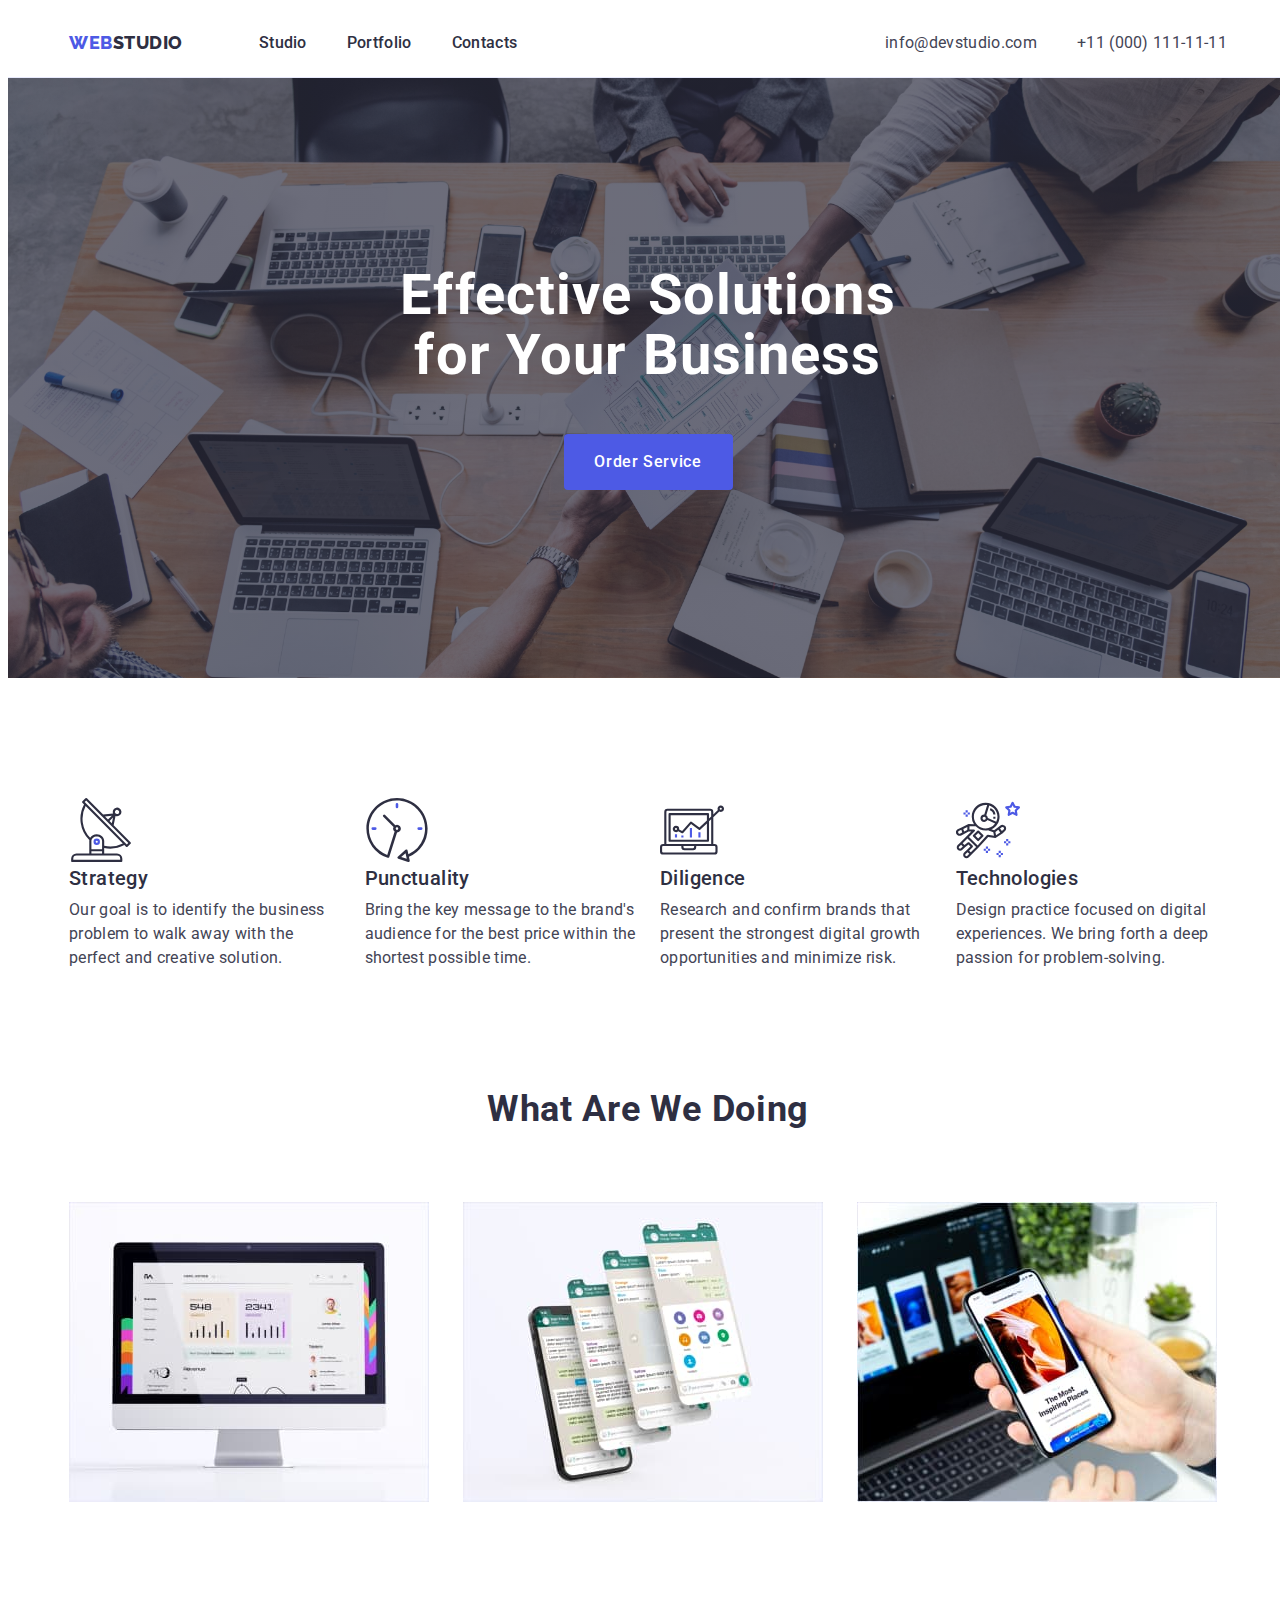
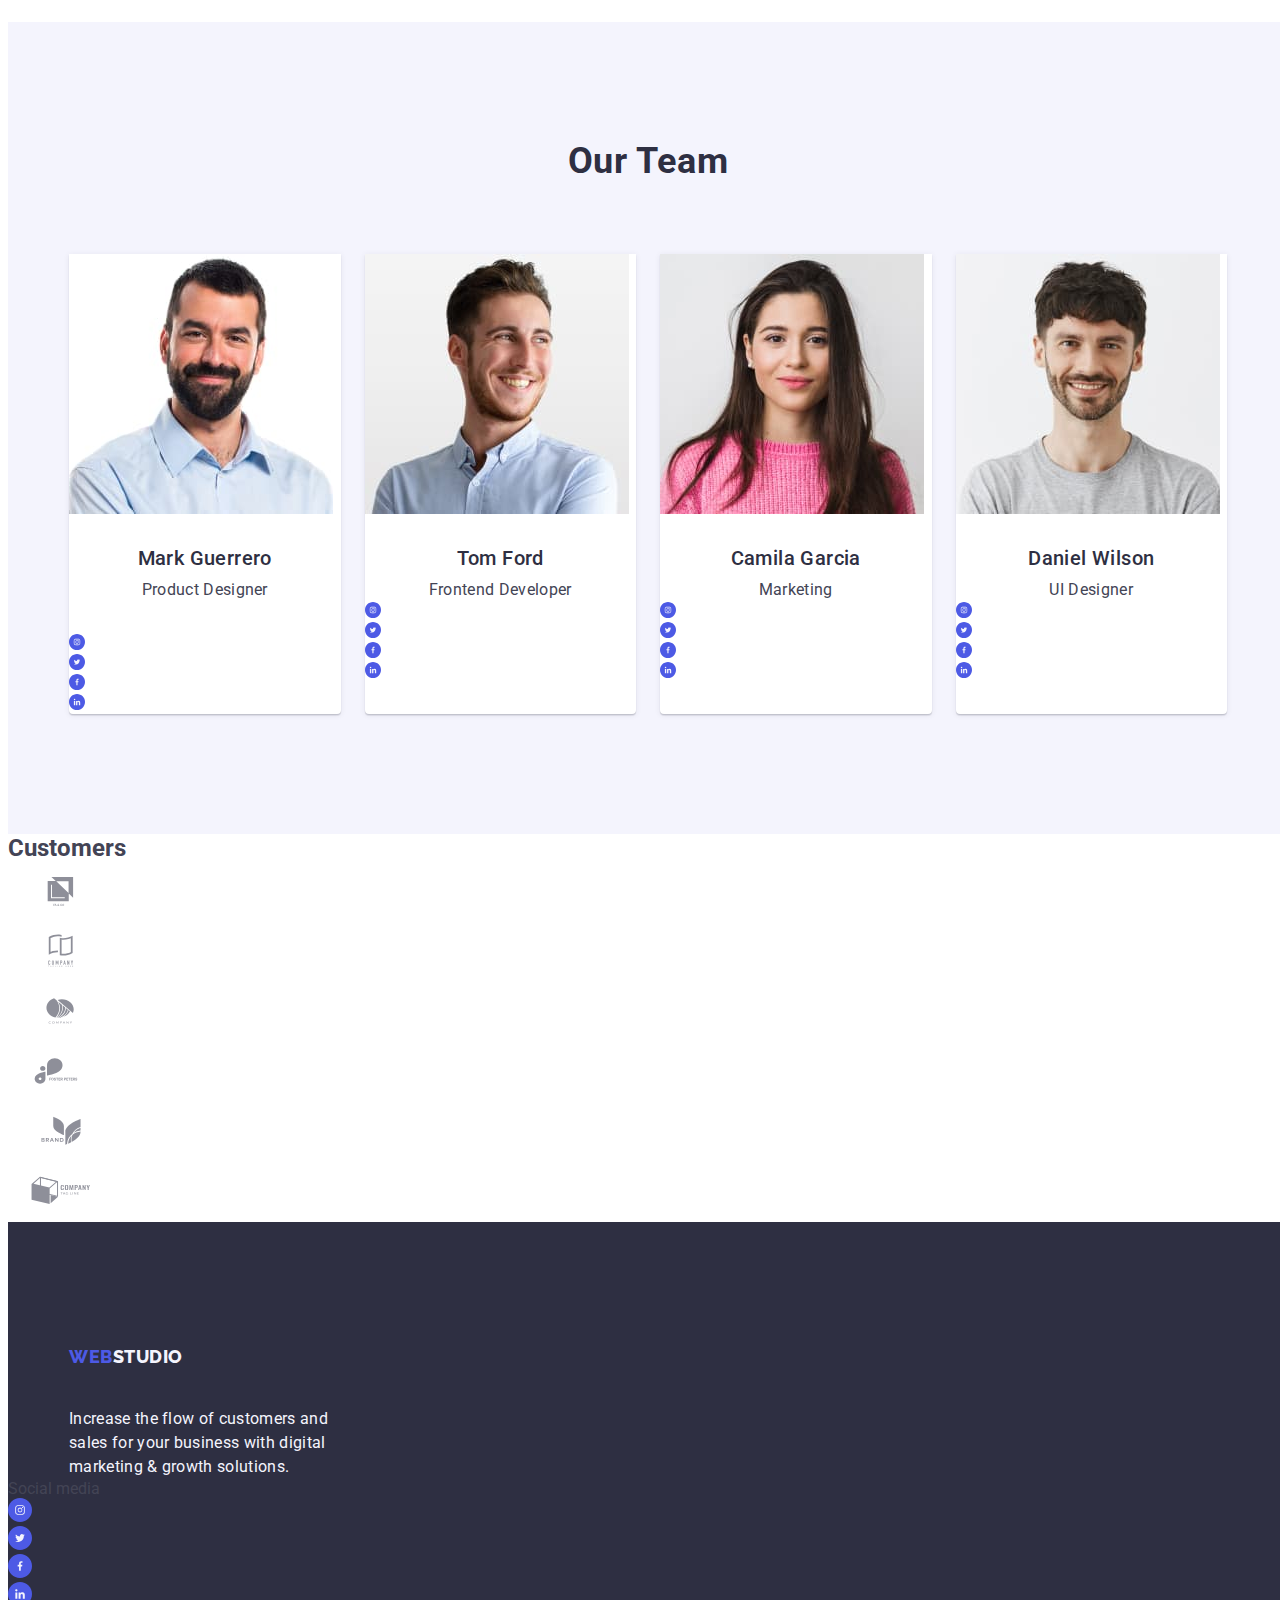
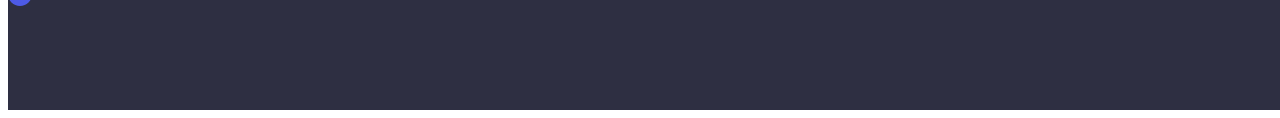
==== index.html @ 51079208 "added modal js" ====
<!DOCTYPE html>
<html lang="en">
  <head>
    <meta charset="UTF-8" />
    <meta name="viewport" content="width=device-width, initial-scale=1.0" />
    <title>Main page</title>

    <link rel="preconnect" href="https://fonts.googleapis.com" />
    <link rel="preconnect" href="https://fonts.gstatic.com" crossorigin />
    <link
      href="https://fonts.googleapis.com/css2?family=Raleway:wght@800&family=Roboto:wght@400;500;700&display=swap"
      rel="stylesheet"
    />
    <link
      rel="stylesheet"
      href="https://cdnjs.cloudflare.com/ajax/libs/modern-normalize/2.0.0/modern-normalize.min.css"
      integrity="sha512-4xo8blKMVCiXpTaLzQSLSw3KFOVPWhm/TRtuPVc4WG6kUgjH6J03IBuG7JZPkcWMxJ5huwaBpOpnwYElP/m6wg=="
      crossorigin="anonymous"
      referrerpolicy="no-referrer"
    />
    <link rel="stylesheet" href="css/styles.css" />
  </head>
  <body class="main">
    <!-- headder -->
    <header class="headder-top">
      <div class="container nav-container">
        <nav class="link nav-headder">
          <a href="/" class="logo-link link"
            >Web<span class="link-header">Studio</span></a
          >

          <ul class="list hedder-menu">
            <li class="list-item">
              <a href="./index.html" class="nav-link link">Studio</a>
            </li>
            <li class="list-item">
              <a href="./portfolio.html" class="nav-link link">Portfolio</a>
            </li>
            <li class="list-item">
              <a href="" class="nav-link link">Contacts</a>
            </li>
          </ul>
        </nav>

        <address class="address">
          <ul class="list adress-list">
            <li class="contact-link">
              <a href="maito:info@devstudio.com" class="contact-link link"
                >info@devstudio.com</a
              >
            </li>
            <li class="contact-link">
              <a href="tel:+110001111111" class="contact-link link"
                >+11 (000) 111-11-11</a
              >
            </li>
          </ul>
        </address>
      </div>
    </header>

    <main>
      <!-- section 1 -->

      <section class="custom-section">
        <div class="container">
          <h1 class="hero-text">Effective Solutions for Your Business</h1>
          <button type="button" class="hero-button">Order Service</button>
        </div>
      </section>

      <!-- section 2 -->
      <section class="section-two">
        <div class="container">
          <h2 class="visually-hidden">Section 2</h2>
          <ul class="section-two-list list">
            <li class="section-two-list-order">
              <div class="features__icon-thumb">
                <svg class="features__icon" width="64" height="64">
                  <use href="./images/icons.svg#icon-antenna-1"></use>
                </svg>
              </div>
              <h3 class="section-two-title">Strategy</h3>
              <p class="section-two-text">
                Our goal is to identify the business problem to walk away with
                the perfect and creative solution.
              </p>
            </li>
            <li class="section-two-list-order">
              <div>
                <svg class="features__icon" width="64" height="64">
                  <use href="./images/icons.svg#icon-clock-1"></use>
                </svg>
              </div>
              <h3 class="section-two-title">Punctuality</h3>
              <p class="section-two-text">
                Bring the key message to the brand's audience for the best price
                within the shortest possible time.
              </p>
            </li>
            <li class="section-two-list-order">
              <div>
                <svg class="features__icon" width="64" height="64">
                  <use href="./images/icons.svg#icon-diagram-1"></use>
                </svg>
              </div>
              <h3 class="section-two-title">Diligence</h3>
              <p class="section-two-text">
                Research and confirm brands that present the strongest digital
                growth opportunities and minimize risk.
              </p>
            </li>
            <li class="section-two-list-order">
              <div>
                <svg class="features__icon" width="64" height="64">
                  <use href="./images/icons.svg#icon-astronaut-1"></use>
                </svg>
              </div>
              <h3 class="section-two-title">Technologies</h3>
              <p class="section-two-text">
                Design practice focused on digital experiences. We bring forth a
                deep passion for problem-solving.
              </p>
            </li>
          </ul>
        </div>
      </section>

      <!-- section 3 -->
      <section class="section-three">
        <div class="container">
          <h2 class="section-three-title">What are we doing</h2>

          <ul class="section-thee-list list">
            <li class="section-thee-list-order">
              <img
                src="./images/computer.jpg"
                alt="Computer"
                width="360"
                class="img"
              />
            </li>
            <li class="section-thee-list-order">
              <img
                src="./images/phone.jpg"
                alt="Phone"
                width="360"
                class="img"
              />
            </li>
            <li class="section-thee-list-order">
              <img
                src="./images/comp_phone.jpg"
                alt="Computer and phone"
                width="360"
                class="img"
              />
            </li>
          </ul>
        </div>
      </section>

      <!-- section 4 -->
      <section class="section-our-team">
        <div class="container">
          <h2 class="section-four-tile">Our Team</h2>
          <ul class="section-our-team-list list">
            <li class="our-team">
              <img
                src="./images/mark.jpg"
                alt="Mark Guerrero"
                width="264"
                height="240"
                class="img"
              />
              <div class="team-name">
                <h3 class="our-team-name">Mark Guerrero</h3>
                <p class="section-two-text our-team-text">Product Designer</p>
              </div>
              <ul class="list">
                <li class="social-links__thumb">
                  <a href="" class="social-links__link link" target="_blank" rel="noopener noreferrer">
                    <svg class="social-links__icon" width="16" height="16">
                      <use href="./images/icons.svg#icon-insta"></use>
                    </svg>
                  </a>
                </li>
                <li class="social-links__thumb">
                  <a href="" class="social-links__link link" target="_blank" rel="noopener noreferrer">
                    <svg class="social-links__icon" width="16" height="16">
                      <use href="./images/icons.svg#icon-twitter"></use>
                    </svg>
                  </a>
                </li>
                <li class="social-links__thumb">
                  <a href="" class="social-links__link link" target="_blank" rel="noopener noreferrer">
                    <svg class="social-links__icon" width="16" height="16">
                      <use href="./images/icons.svg#icon-facebook"></use>
                    </svg>
                  </a>
                </li>
                <li class="social-links__thumb">
                  <a href="" class="social-links__link link" target="_blank" rel="noopener noreferrer">
                    <svg class="social-links__icon" width="16" height="16">
                      <use href="./images/icons.svg#icon-linkedin"></use>
                    </svg>
                  </a>
                </li>
              </ul>
            </li>
            <li class="our-team">
              <img
                src="./images/tom.jpg"
                alt="Tom Ford"
                width="264"
                height="240"
                class="img"
              />
              <div class="team-name">
                <h3 class="our-team-name">Tom Ford</h3>
                <p class="section-two-text our-team-text">Frontend Developer</p>
                <ul class="list">
                  <li class="social-links__thumb">
                    <a href="" class="social-links__link link" target="_blank" rel="noopener noreferrer">
                      <svg class="social-links__icon" width="16" height="16">
                        <use href="./images/icons.svg#icon-insta"></use>
                      </svg>
                    </a>
                  </li>
                  <li class="social-links__thumb">
                    <a href="" class="social-links__link link" target="_blank" rel="noopener noreferrer">
                      <svg class="social-links__icon" width="16" height="16">
                        <use href="./images/icons.svg#icon-twitter"></use>
                      </svg>
                    </a>
                  </li>
                  <li class="social-links__thumb">
                    <a href="" class="social-links__link link" target="_blank" rel="noopener noreferrer">
                      <svg class="social-links__icon" width="16" height="16">
                        <use href="./images/icons.svg#icon-facebook"></use>
                      </svg>
                    </a>
                  </li>
                  <li class="social-links__thumb">
                    <a href="" class="social-links__link link" target="_blank" rel="noopener noreferrer">
                      <svg class="social-links__icon" width="16" height="16">
                        <use href="./images/icons.svg#icon-linkedin"></use>
                      </svg>
                    </a>
                  </li>
                </ul>
              </div>
            </li>
            <li class="our-team">
              <img
                src="./images/camila.jpg"
                alt="Camila Garcia"
                width="264"
                height="240"
                class="img"
              />
              <div class="team-name">
                <h3 class="our-team-name">Camila Garcia</h3>
                <p class="section-two-text our-team-text">Marketing</p>
                <ul class="list">
                  <li class="social-links__thumb">
                    <a href="" class="social-links__link link" target="_blank" rel="noopener noreferrer">
                      <svg class="social-links__icon" width="16" height="16">
                        <use href="./images/icons.svg#icon-insta"></use>
                      </svg>
                    </a>
                  </li>
                  <li class="social-links__thumb">
                    <a href="" class="social-links__link link" target="_blank" rel="noopener noreferrer">
                      <svg class="social-links__icon" width="16" height="16">
                        <use href="./images/icons.svg#icon-twitter"></use>
                      </svg>
                    </a>
                  </li>
                  <li class="social-links__thumb">
                    <a href="" class="social-links__link link" target="_blank" rel="noopener noreferrer">
                      <svg class="social-links__icon" width="16" height="16">
                        <use href="./images/icons.svg#icon-facebook"></use>
                      </svg>
                    </a>
                  </li>
                  <li class="social-links__thumb">
                    <a href="" class="social-links__link link" target="_blank" rel="noopener noreferrer">
                      <svg class="social-links__icon" width="16" height="16">
                        <use href="./images/icons.svg#icon-linkedin"></use>
                      </svg>
                    </a>
                  </li>
                </ul>
              </div>
            </li>
            <li class="our-team">
              <img
                src="./images/daniel.jpg"
                alt="Daniel Wilson"
                width="264"
                height="240"
                class="img"
              />
              <div class="team-name">
                <h3 class="our-team-name">Daniel Wilson</h3>
                <p class="section-two-text our-team-text">UI Designer</p>
                <ul class="list">
                  <li class="social-links__thumb">
                    <a href="" class="social-links__link link" target="_blank" rel="noopener noreferrer">
                      <svg class="social-links__icon" width="16" height="16">
                        <use href="./images/icons.svg#icon-insta"></use>
                      </svg>
                    </a>
                  </li>
                  <li class="social-links__thumb">
                    <a href="" class="social-links__link link" target="_blank" rel="noopener noreferrer">
                      <svg class="social-links__icon" width="16" height="16">
                        <use href="./images/icons.svg#icon-twitter"></use>
                      </svg>
                    </a>
                  </li>
                  <li class="social-links__thumb">
                    <a href="" class="social-links__link link" target="_blank" rel="noopener noreferrer">
                      <svg class="social-links__icon" width="16" height="16">
                        <use href="./images/icons.svg#icon-facebook"></use>
                      </svg>
                    </a>
                  </li>
                  <li class="social-links__thumb">
                    <a href="" class="social-links__link link" target="_blank" rel="noopener noreferrer">
                      <svg class="social-links__icon" width="16" height="16">
                        <use href="./images/icons.svg#icon-linkedin"></use>
                      </svg>
                    </a>
                  </li>
                </ul>
              </div>
            </li>
          </ul>
        </div>
      </section>
      <!-- section 5 -->
      <section>
        <div>
          <h2>Customers</h2>
          <ul class="list">
            <li>
              <a href="" class="customers__link">
                <svg class="customers__icon" width="104" height="56">
                  <use href="./images/icons.svg#icon-Client-1"></use>
                </svg>
              </a>
            </li>
            <li>
              <a href="" class="customers__link">
                <svg class="customers__icon" width="104" height="56">
                  <use href="./images/icons.svg#icon-Client-2"></use>
                </svg>
              </a>
            </li>
            <li>
              <a href="" class="customers__link">
                <svg class="customers__icon" width="104" height="56">
                  <use href="./images/icons.svg#icon-Client-3"></use>
                </svg>
              </a>
            </li>
            <li>
              <a href="" class="customers__link">
                <svg class="customers__icon" width="104" height="56">
                  <use href="./images/icons.svg#icon-Client-4"></use>
                </svg>
              </a>
            </li>
            <li>
              <a href="" class="customers__link">
                <svg class="customers__icon" width="104" height="56">
                  <use href="./images/icons.svg#icon-Client-5"></use>
                </svg>
              </a>
            </li>
            <li>
              <a href="" class="customers__link">
                <svg class="customers__icon" width="104" height="56">
                  <use href="./images/icons.svg#icon-Client-6"></use>
                </svg>
              </a>
            </li>
          </ul>
        </div>
      </section>
    </main>

    <!-- footer -->
    <footer class="footer">
      <div class="container">
        <a
          href="/"
          class="logo-footer logo-link link"
          style="display: inline-block"
          >Web<span class="link-footer">Studio</span></a
        >
        <p class="text-footer">
          Increase the flow of customers and sales for your business with
          digital marketing & growth solutions.
        </p>
      </div>
    </div>
    <div class="footer__social">
      <p class="footer__social-title">Social media</p>
      <ul class="social-links list">
        <li class="social-links__thumb">
          <a href="" class="social-links__link link" target="_blank" rel="noopener noreferrer">
            <svg class="social-links__icon" width="24" height="24">
              <use href="./images/icons.svg#icon-insta"></use>
            </svg>
          </a>
        </li>
        <li class="social-links__thumb">
          <a href="" class="social-links__link link" target="_blank" rel="noopener noreferrer">
            <svg class="social-links__icon" width="24" height="24">
              <use href="./images/icons.svg#icon-twitter"></use>
            </svg>
          </a>
        </li>
        <li class="social-links__thumb">
          <a href="" class="social-links__link link" target="_blank" rel="noopener noreferrer">
            <svg class="social-links__icon" width="24" height="24">
              <use href="./images/icons.svg#icon-facebook"></use>
            </svg>
          </a>
        </li>
        <li class="social-links__thumb">
          <a href="" class="social-links__link link" target="_blank" rel="noopener noreferrer">
            <svg class="social-links__icon" width="24" height="24">
              <use href="./images/icons.svg#icon-linkedin"></use>
            </svg>
          </a>
        </li>
      </ul>
    </div>
    </footer>
    <script src="./js/modal.js"></script>
  </body>
</html>
---- css/styles.css ----
:root {
    --main-color: #434455;
    --link-color: #2e2f42;
    --logo-color: #4d5ae5;
    --span-color: #2e2f42;
    --contact-color: #434455;
}

body.main {
    color: #434455;
    background-color: #FFFFFF;
    font-family: "Roboto", sans-serif;
    width: 100%;
}


h1, h2, h3, h4, h5, h6, p{
    margin: 0;
  }

img {
    display: block;
    max-width: 100%;
    height: auto;
}
/* site nav */
.container {
    max-width: 1158px;
    padding-left: 15px;
    padding-right: 15px; 
    margin-left:  auto;
    margin-right: auto;
}

.nav-container {
    display: flex;
    align-items: center;
    justify-content: space-between;
}
.nav-headder {
    display: flex;
    align-self: center;
    align-items: center; 
}

.headder-top {
    border-bottom: 1px solid #e7e9fc;
}

.link {
    text-decoration: none;
}
.logo-link {
    margin-right: 76px;
    padding: 24px 0;
    font-family: Raleway, sans-serif;
    color: var(--iris, #4d5ae5);
    font-size: 18px;
    font-weight: 800;
    line-height: 1.17;
    letter-spacing: 0.54px;
    text-transform: uppercase;
}
.link-header {
    color: var(--navyblue, #2E2F42);
    font-family: "Raleway", sans-serif;
    font-size: 18px;
    font-style: normal;
    font-weight: 800;
    line-height: 21px;
    letter-spacing: 0.54px;
    text-transform: uppercase;
    line-height: 1.17
}

.list {
    list-style: none;
    padding: 0;
    margin: 0;
}

.hedder-menu {
    display: flex;
    align-self: center;
    gap: 40px;
}
.list-item {
    color: #2e2f42;
    font-weight: 500;
    font-size: 16px;
    line-height: 1.5;
    letter-spacing: 0.02em;
    display: block;
}
.list-item:hover {
    color: #404bbf;
}

.list-item:focus{
    color: #404bbf;
}
.current {
    color: #404bbf;
}

.current::after {
    position: absolute;
    bottom: -1px;
    left: 0;
    display: block;
    height: 4px;
    width: 100%;
    content: '';
    border-radius: 2px;
    background-color: #404bbf;
  }
.nav-link {
    color: #2e2f42;
    font-weight: 500;
    font-size: 16px;
    line-height: 1.5;
    letter-spacing: 0.02em;
    transition: color 0.3s ease;
    padding: 24px 0;
}

.nav-link:focus {
    color: #404bbf;
}

.nav-link:hover {
    color: #404bbf;
}

address {
    font-style: normal;
}
.adress-list {
    display: flex;
    gap: 40px;
}
.contact-list {
    display: block;
    padding: 24px 0;
}
.contact-link {
    font-size: 16px;
    line-height: 1.5;
    letter-spacing: 0.02em;
    color: #434455;
}

.contact-link {
    text-decoration: none;
}
.contact-link:hover,
.contact-link:focus {
    color: #404bbf;
}

/* main */
.custom-section{
    max-width: 1440px;
    padding: 188px 0;
    background-size: cover;
  background-repeat: no-repeat;
  background-position: center;
  background-image: linear-gradient(rgba(46, 47, 66, 0.7),
        rgba(46, 47, 66, 0.7)), url(../images/background/7e83b6c8ee4603ea892aa8aaebb3c5fe.jpg)
}
.hero-text {
    color: #ffffff;
    text-align: center;
    font-size: 56px;
    font-weight: 700;
    line-height: 1.07;
    letter-spacing: 0.02em;
    max-width: 496px;
    margin: 0 auto;
    margin-bottom: 48px;
}

.hero-button {
    background-color: #4D5AE5; 
    display: block;
    min-width: 169px;
    font-family: "Roboto", sans-serif;
    font-weight: 500;
    font-size: 16px;
    line-height: 1.5;
    letter-spacing: 0.04em;
    color: #ffffff;
    cursor: pointer;
    height: 56px;
    border: none;
   border-radius: 4px;
   margin-top: 48px;
  margin: 0 auto ;
  min-width: 169px;

}

.hero-button:hover {
    background: var(--ocean, #404BBF);
}
.hero-button:focus {
    background: var(--ocean, #404BBF);
}

/* section two */
.section-two {
    padding: 120px 0;
}

.section-two-list {
    display: flex;
    gap: 24px;
}

.section-two-list-order {
    width: calc((100% - 72px) / 4);
}
.visually-hidden {
    position: absolute;
    width: 1px;
    height: 1px;
    margin: -1px;
    border: 0;
    padding: 0;
    white-space: nowrap;
    clip-path: inset(100%);
    clip: rect(0 0 0 0);
    overflow: hidden;
}
.section-two-title {
    color: #2e2f42;
    font-size: 20px;
    font-weight: 500;
    line-height: 1.2;
    letter-spacing: 0.02em;
    margin-bottom: 8px;
}
.section-two-text {
    color: var(--slate, #434455);
    font-size: 16px;
    font-weight: 400;
    line-height: 1.5;
    letter-spacing: 0.02em;
}
/* section 3 */
.section-three {
    padding-bottom: 120px;
    padding-top: 0;
}
.section-three-title {
    color: var(--navyblue, #2E2F42);
    text-align: center;
    font-size: 36px;
    font-weight: 700;
    line-height: 1.11;
    letter-spacing: 0.02em;
    text-transform: capitalize;
    margin-bottom: 72px; 
}

.section-thee-list {
    display: flex;
    gap: 24px;
}

.section-thee-list-order {
    width: calc((100% - 48px) / 3);
}
/* section 4 */
.section-our-team {
    background: var(--cloud, #F4F4FD);
    padding: 120px 0;
}

.section-four-tile {
    color: var(--navyblue, #2E2F42);
    text-align: center;
    font-size: 36px;
    font-weight: 700;
    line-height: 1.11;
    letter-spacing: 0.02em;
    text-transform: capitalize;
    margin-bottom: 72px;
}

.section-our-team-list {
    display: flex;
    gap: 24px;
}
.our-team {
    width: calc((100% - 72px) / 4);
    background-color: #FFFFFF;
    border-radius: 0px 0px 4px 4px;
    box-shadow: 0px 2px 1px 0px rgba(46, 47, 66, 0.08), 0px 1px 1px 0px rgba(46, 47, 66, 0.16), 0px 1px 6px 0px rgba(46, 47, 66, 0.08);
}

.team-name {
    padding: 32px 0;
}
.our-team-name {
    font-weight: 500;
    font-size: 20px;
    line-height: 1.2;
    letter-spacing: 0.02em;
    color: #2e2f42;
    text-align: center;
    margin-bottom: 8px;
}
.our-team-text {
    text-align: center;
}
/* footer */
.footer {
    background: var(--navyblue, #2E2F42);
    padding: 100px 0;
}

.logo-footer {
    display: inline-block;
    margin-bottom: 16px;
}

.link-footer {
    color: var(--cloud, #F4F4FD);
    font-family: Raleway;
    font-size: 18px;
    font-style: normal;
    font-weight: 800;
    line-height: 21px;
    letter-spacing: 0.54px;
    text-transform: uppercase;
}

.text-footer {
    color: #f4f4fd;
    font-size: 16px;
    font-weight: 400;
    line-height: 24px;
    letter-spacing: 0.32px;
    max-width: 264px;
}

/* portfolio */
body.portfolio {
    color: #434455;
    font-family: "Roboto", sans-serif;
}

.section {
    padding-top: 96px; 
    padding-bottom: 120px;
}
.portfolio-buuton {
    display: flex;
    justify-content: center;
    gap: 24px;
    margin-bottom: 72px;
}
.button-portfolio {
    font-family: "Roboto", sans-serif;
    font-weight: 500;
    font-size: 16px;
    line-height: 1.5;
    letter-spacing: 0.04em;
    color: #4d5ae5;
    background-color:#F4F4FD;
    cursor: pointer;
    display: block;
    padding: 12px 24px;
    border: 1px solid #e7e9fc;
    border-radius: 4px;
}

.button-portfolio:hover {
    color: #FFFFFF;
    background-color: #404BBF;
    border: 1px solid transparent;
}

.button-portfolio:focus {
    color: #FFFFFF;
    background-color: #404BBF;
    border: 1px solid transparent;
}

.portfolio-apps {
    display: flex;
    flex-wrap: wrap; 
    column-gap: 24px;
    row-gap: 48px;
}

.portfolio-apps-list {
    width: calc((100% - 48px) / 3);
    background: white;
}

.portfolio-apps-list:hover {
    box-shadow: 0px 2px 1px 0px rgba(46, 47, 66, 0.08), 0px 1px 1px 0px rgba(46, 47, 66, 0.16), 0px 1px 6px 0px rgba(46, 47, 66, 0.08);
}
.portfolio-apps-text {
    padding: 32px 16px;
    border: 1px solid #e7e9fc;
    border-top: none;
    margin-bottom: 8px;
}
.portfolio-title {
    font-weight: 500;
    font-size: 20px;
    line-height: 1.2;
    letter-spacing: 0.02em;
    color: #2e2f42;
    margin-bottom: 8px;
}

.portfolio-text {
    font-size: 16px;
    line-height: 1.5;
    letter-spacing: 0.02em;
    color: #434455;
}
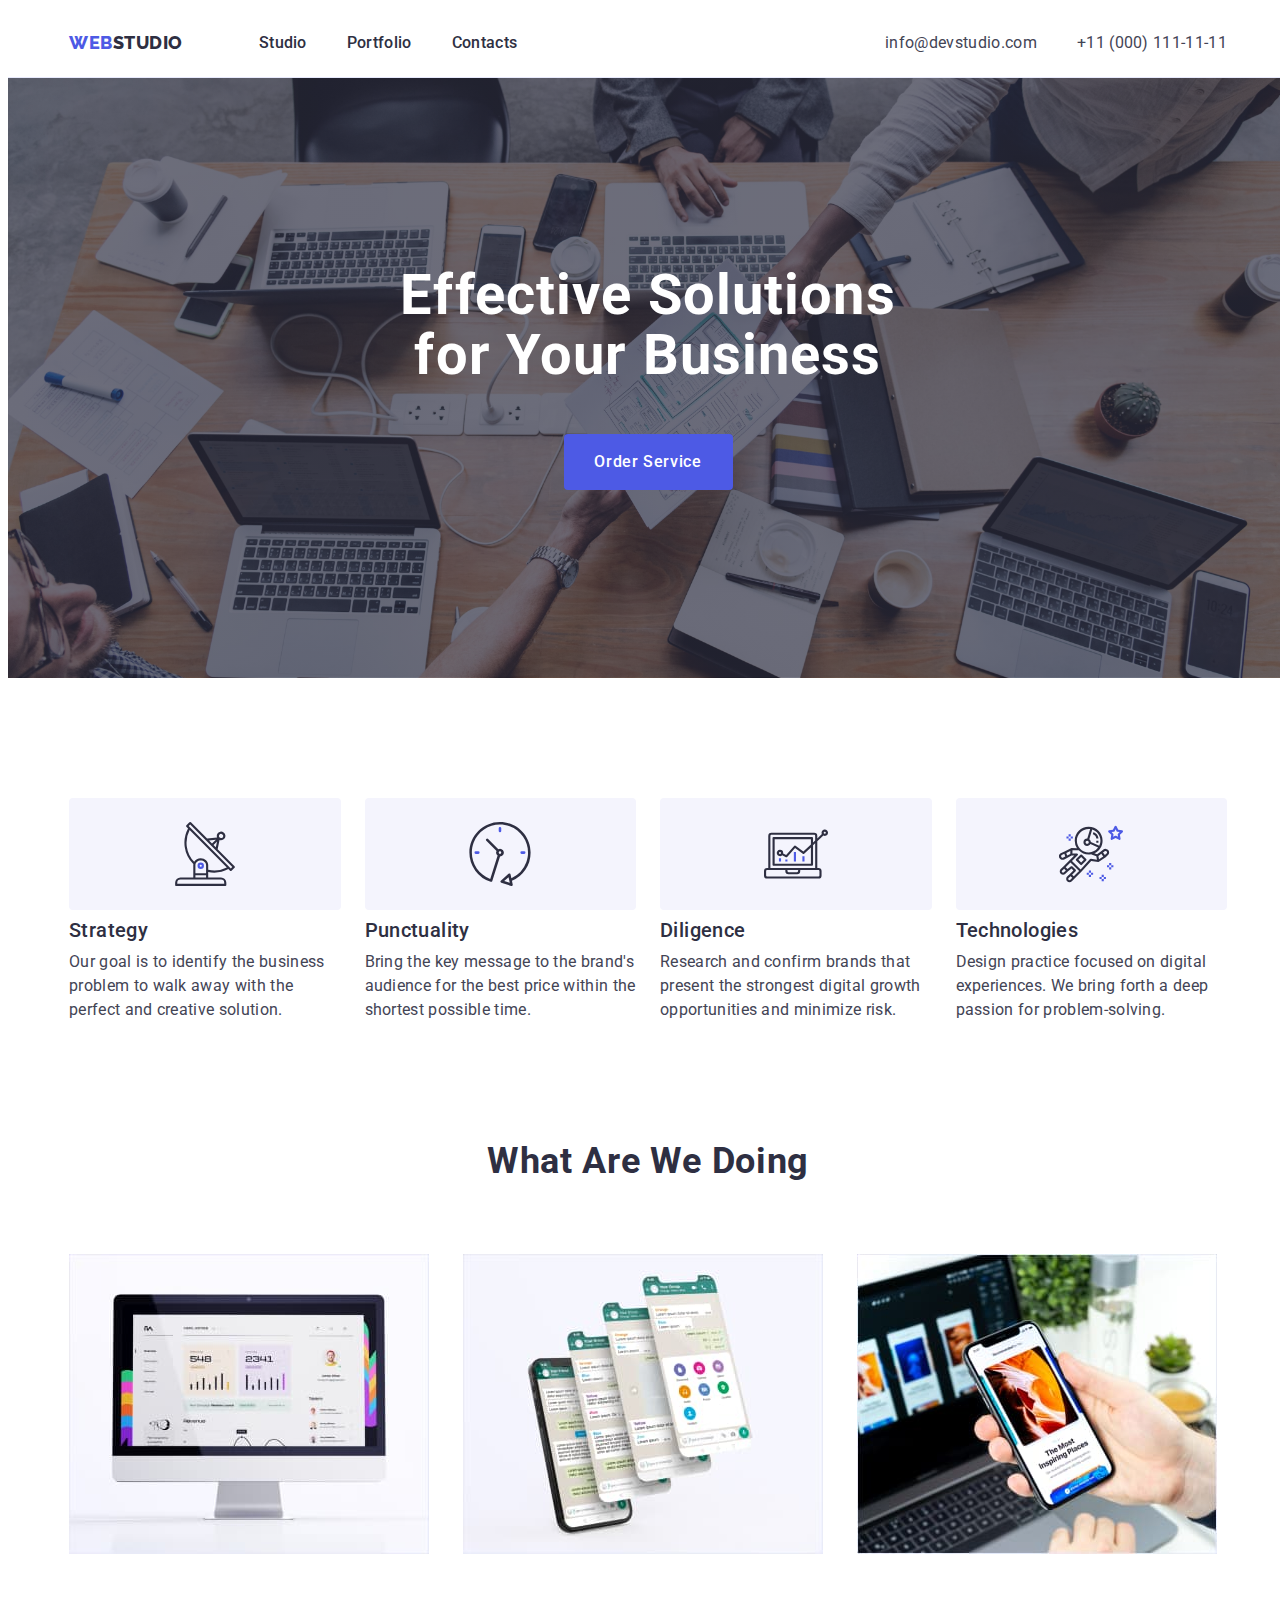
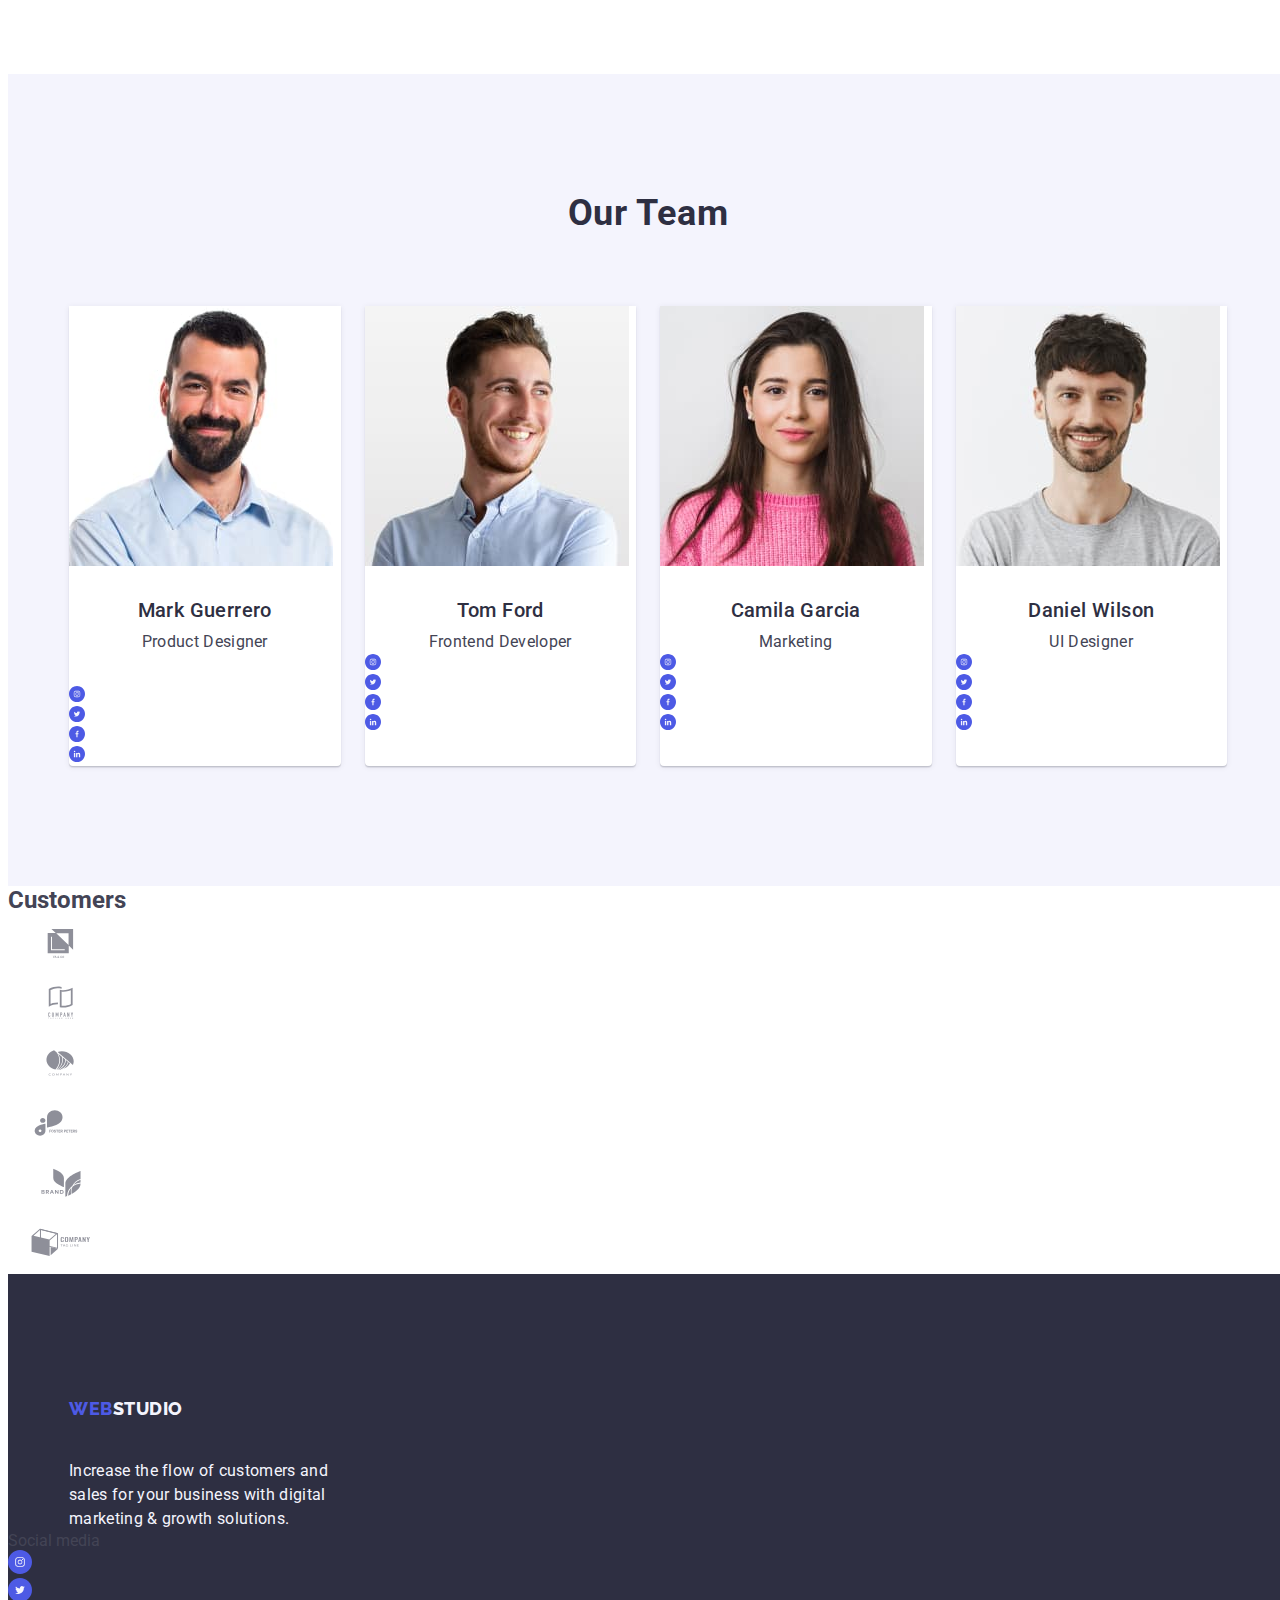
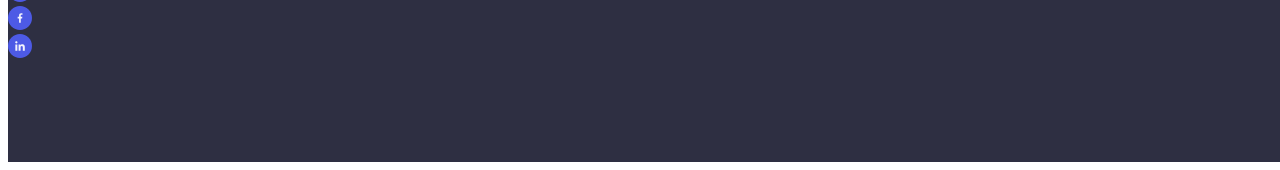
==== commit 44100605: "uptaded section 2" ====
--- a/index.html
+++ b/index.html
@@ -87,7 +87,7 @@
               </p>
             </li>
             <li class="section-two-list-order">
-              <div>
+              <div class="features__icon-thumb">
                 <svg class="features__icon" width="64" height="64">
                   <use href="./images/icons.svg#icon-clock-1"></use>
                 </svg>
@@ -99,7 +99,7 @@
               </p>
             </li>
             <li class="section-two-list-order">
-              <div>
+              <div class="features__icon-thumb">
                 <svg class="features__icon" width="64" height="64">
                   <use href="./images/icons.svg#icon-diagram-1"></use>
                 </svg>
@@ -111,7 +111,7 @@
               </p>
             </li>
             <li class="section-two-list-order">
-              <div>
+              <div class="features__icon-thumb">
                 <svg class="features__icon" width="64" height="64">
                   <use href="./images/icons.svg#icon-astronaut-1"></use>
                 </svg>
--- a/css/styles.css
+++ b/css/styles.css
@@ -216,6 +216,16 @@
     display: flex;
     gap: 24px;
 }
+
+.features__icon-thumb {
+    display: flex;
+    justify-content: center;
+    align-items: center;
+    margin-bottom: 8px;
+    padding: 24px 0;
+    border-radius: 4px;
+    background-color: #F4F4FD;
+  }
 
 .section-two-list-order {
     width: calc((100% - 72px) / 4);
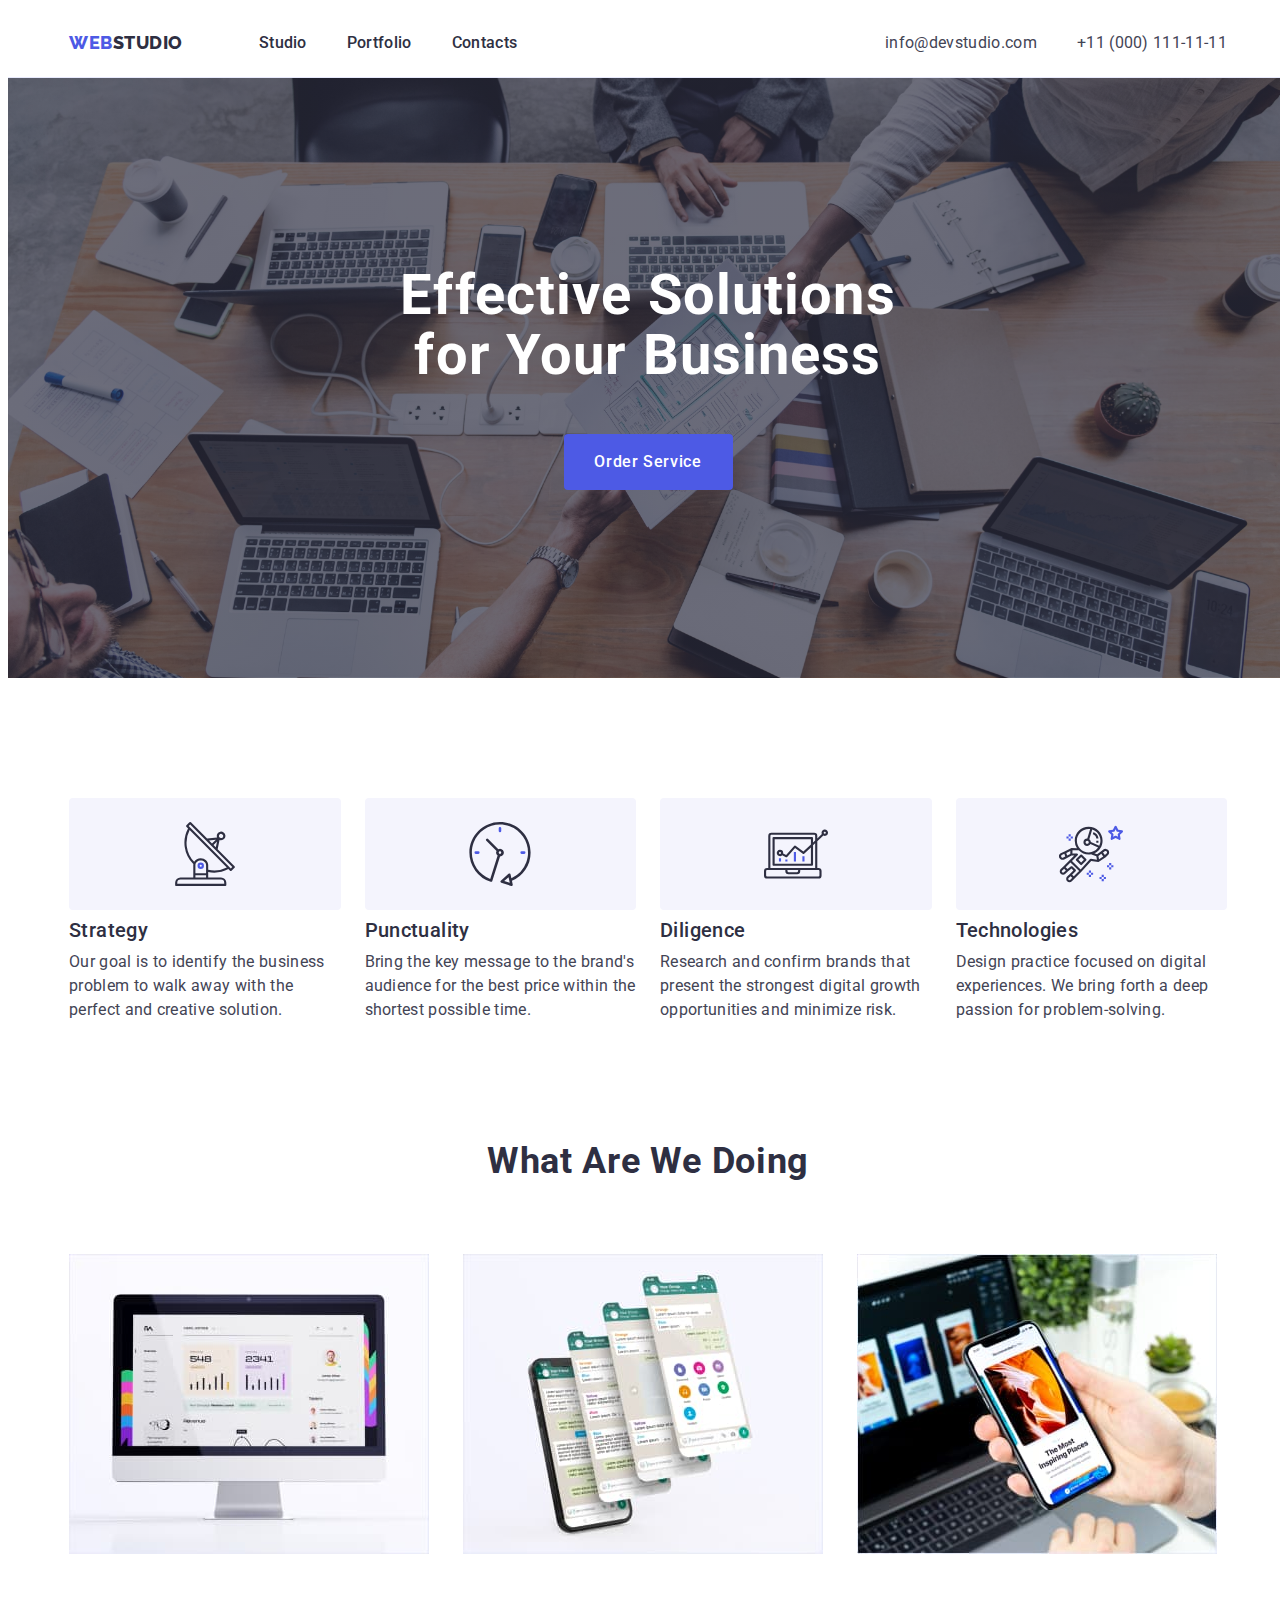
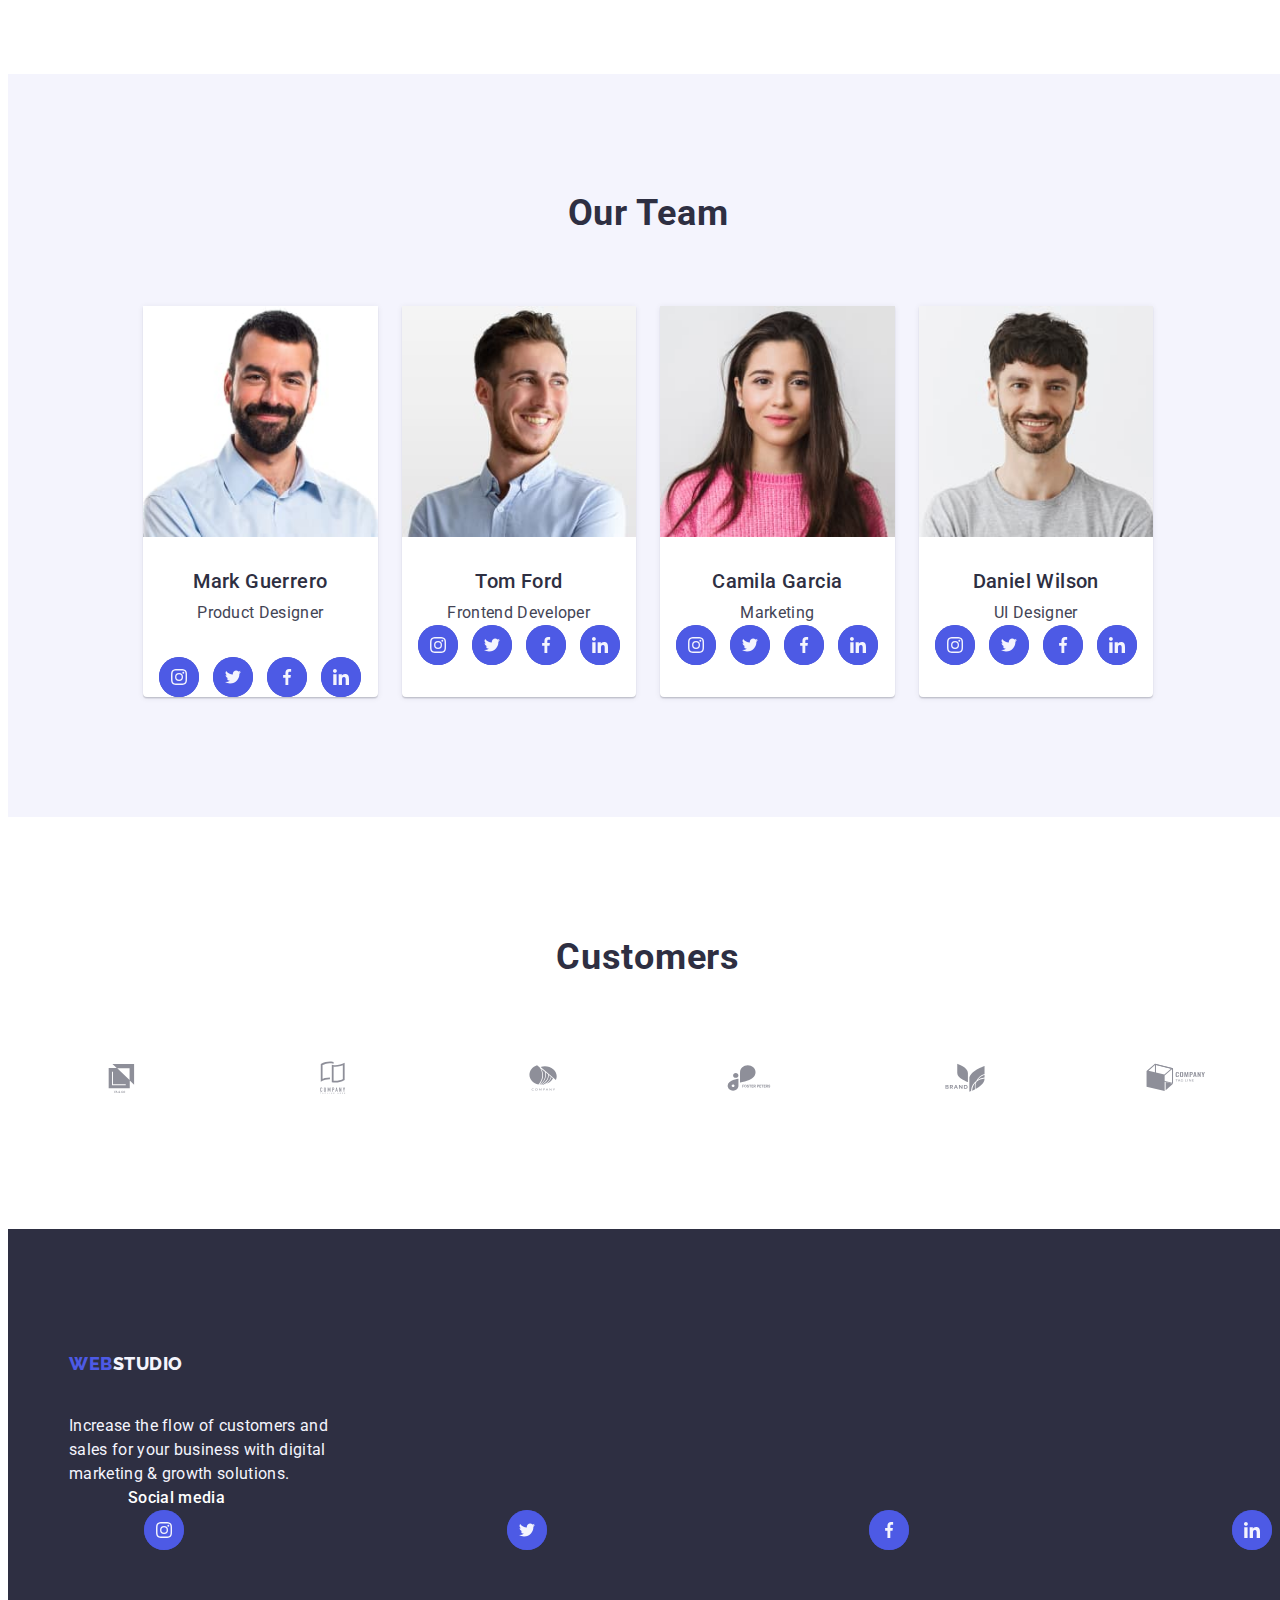
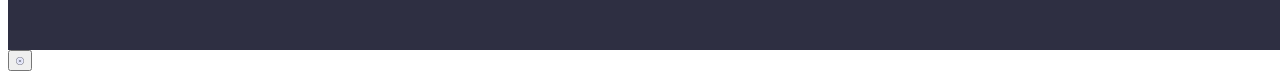
==== commit ac7d50e7: "almost done" ====
--- a/index.html
+++ b/index.html
@@ -65,7 +65,7 @@
       <section class="custom-section">
         <div class="container">
           <h1 class="hero-text">Effective Solutions for Your Business</h1>
-          <button type="button" class="hero-button">Order Service</button>
+          <button type="button" class="hero-button" data-modal-open>Order Service</button>
         </div>
       </section>
 
@@ -177,31 +177,31 @@
                 <h3 class="our-team-name">Mark Guerrero</h3>
                 <p class="section-two-text our-team-text">Product Designer</p>
               </div>
-              <ul class="list">
+              <ul class="social-links list">
                 <li class="social-links__thumb">
                   <a href="" class="social-links__link link" target="_blank" rel="noopener noreferrer">
-                    <svg class="social-links__icon" width="16" height="16">
+                    <svg class="social-links__icon" width="40" height="40">
                       <use href="./images/icons.svg#icon-insta"></use>
                     </svg>
                   </a>
                 </li>
                 <li class="social-links__thumb">
                   <a href="" class="social-links__link link" target="_blank" rel="noopener noreferrer">
-                    <svg class="social-links__icon" width="16" height="16">
+                    <svg class="social-links__icon" width="40" height="40">
                       <use href="./images/icons.svg#icon-twitter"></use>
                     </svg>
                   </a>
                 </li>
                 <li class="social-links__thumb">
                   <a href="" class="social-links__link link" target="_blank" rel="noopener noreferrer">
-                    <svg class="social-links__icon" width="16" height="16">
+                    <svg class="social-links__icon" width="40" height="40">
                       <use href="./images/icons.svg#icon-facebook"></use>
                     </svg>
                   </a>
                 </li>
                 <li class="social-links__thumb">
                   <a href="" class="social-links__link link" target="_blank" rel="noopener noreferrer">
-                    <svg class="social-links__icon" width="16" height="16">
+                    <svg class="social-links__icon" width="40" height="40">
                       <use href="./images/icons.svg#icon-linkedin"></use>
                     </svg>
                   </a>
@@ -219,31 +219,31 @@
               <div class="team-name">
                 <h3 class="our-team-name">Tom Ford</h3>
                 <p class="section-two-text our-team-text">Frontend Developer</p>
-                <ul class="list">
-                  <li class="social-links__thumb">
-                    <a href="" class="social-links__link link" target="_blank" rel="noopener noreferrer">
-                      <svg class="social-links__icon" width="16" height="16">
+                <ul class="social-links list">
+                  <li class="social-links__thumb">
+                    <a href="" class="social-links__link link" target="_blank" rel="noopener noreferrer">
+                      <svg class="social-links__icon" width="40" height="40">
                         <use href="./images/icons.svg#icon-insta"></use>
                       </svg>
                     </a>
                   </li>
                   <li class="social-links__thumb">
                     <a href="" class="social-links__link link" target="_blank" rel="noopener noreferrer">
-                      <svg class="social-links__icon" width="16" height="16">
+                      <svg class="social-links__icon" width="40" height="40">
                         <use href="./images/icons.svg#icon-twitter"></use>
                       </svg>
                     </a>
                   </li>
                   <li class="social-links__thumb">
                     <a href="" class="social-links__link link" target="_blank" rel="noopener noreferrer">
-                      <svg class="social-links__icon" width="16" height="16">
+                      <svg class="social-links__icon" width="40" height="40">
                         <use href="./images/icons.svg#icon-facebook"></use>
                       </svg>
                     </a>
                   </li>
                   <li class="social-links__thumb">
                     <a href="" class="social-links__link link" target="_blank" rel="noopener noreferrer">
-                      <svg class="social-links__icon" width="16" height="16">
+                      <svg class="social-links__icon" width="40" height="40">
                         <use href="./images/icons.svg#icon-linkedin"></use>
                       </svg>
                     </a>
@@ -262,31 +262,31 @@
               <div class="team-name">
                 <h3 class="our-team-name">Camila Garcia</h3>
                 <p class="section-two-text our-team-text">Marketing</p>
-                <ul class="list">
-                  <li class="social-links__thumb">
-                    <a href="" class="social-links__link link" target="_blank" rel="noopener noreferrer">
-                      <svg class="social-links__icon" width="16" height="16">
+                <ul class="social-links list">
+                  <li class="social-links__thumb">
+                    <a href="" class="social-links__link link" target="_blank" rel="noopener noreferrer">
+                      <svg class="social-links__icon" width="40" height="40">
                         <use href="./images/icons.svg#icon-insta"></use>
                       </svg>
                     </a>
                   </li>
                   <li class="social-links__thumb">
                     <a href="" class="social-links__link link" target="_blank" rel="noopener noreferrer">
-                      <svg class="social-links__icon" width="16" height="16">
+                      <svg class="social-links__icon" width="40" height="40">
                         <use href="./images/icons.svg#icon-twitter"></use>
                       </svg>
                     </a>
                   </li>
                   <li class="social-links__thumb">
                     <a href="" class="social-links__link link" target="_blank" rel="noopener noreferrer">
-                      <svg class="social-links__icon" width="16" height="16">
+                      <svg class="social-links__icon" width="40" height="40">
                         <use href="./images/icons.svg#icon-facebook"></use>
                       </svg>
                     </a>
                   </li>
                   <li class="social-links__thumb">
                     <a href="" class="social-links__link link" target="_blank" rel="noopener noreferrer">
-                      <svg class="social-links__icon" width="16" height="16">
+                      <svg class="social-links__icon" width="40" height="40">
                         <use href="./images/icons.svg#icon-linkedin"></use>
                       </svg>
                     </a>
@@ -305,31 +305,31 @@
               <div class="team-name">
                 <h3 class="our-team-name">Daniel Wilson</h3>
                 <p class="section-two-text our-team-text">UI Designer</p>
-                <ul class="list">
-                  <li class="social-links__thumb">
-                    <a href="" class="social-links__link link" target="_blank" rel="noopener noreferrer">
-                      <svg class="social-links__icon" width="16" height="16">
+                <ul class="social-links list">
+                  <li class="social-links__thumb">
+                    <a href="" class="social-links__link link" target="_blank" rel="noopener noreferrer">
+                      <svg class="social-links__icon" width="40" height="40">
                         <use href="./images/icons.svg#icon-insta"></use>
                       </svg>
                     </a>
                   </li>
                   <li class="social-links__thumb">
                     <a href="" class="social-links__link link" target="_blank" rel="noopener noreferrer">
-                      <svg class="social-links__icon" width="16" height="16">
+                      <svg class="social-links__icon" width="40" height="40">
                         <use href="./images/icons.svg#icon-twitter"></use>
                       </svg>
                     </a>
                   </li>
                   <li class="social-links__thumb">
                     <a href="" class="social-links__link link" target="_blank" rel="noopener noreferrer">
-                      <svg class="social-links__icon" width="16" height="16">
+                      <svg class="social-links__icon" width="40" height="40">
                         <use href="./images/icons.svg#icon-facebook"></use>
                       </svg>
                     </a>
                   </li>
                   <li class="social-links__thumb">
                     <a href="" class="social-links__link link" target="_blank" rel="noopener noreferrer">
-                      <svg class="social-links__icon" width="16" height="16">
+                      <svg class="social-links__icon" width="40" height="40">
                         <use href="./images/icons.svg#icon-linkedin"></use>
                       </svg>
                     </a>
@@ -341,10 +341,10 @@
         </div>
       </section>
       <!-- section 5 -->
-      <section>
-        <div>
-          <h2>Customers</h2>
-          <ul class="list">
+      <section class="customers">
+        <div class="container">
+          <h2 class="customers__title">Customers</h2>
+          <ul class="customers__list list">
             <li>
               <a href="" class="customers__link">
                 <svg class="customers__icon" width="104" height="56">
@@ -412,28 +412,28 @@
       <ul class="social-links list">
         <li class="social-links__thumb">
           <a href="" class="social-links__link link" target="_blank" rel="noopener noreferrer">
-            <svg class="social-links__icon" width="24" height="24">
+            <svg class="social-links__icon" width="40" height="40">
               <use href="./images/icons.svg#icon-insta"></use>
             </svg>
           </a>
         </li>
         <li class="social-links__thumb">
           <a href="" class="social-links__link link" target="_blank" rel="noopener noreferrer">
-            <svg class="social-links__icon" width="24" height="24">
+            <svg class="social-links__icon" width="40" height="40">
               <use href="./images/icons.svg#icon-twitter"></use>
             </svg>
           </a>
         </li>
         <li class="social-links__thumb">
           <a href="" class="social-links__link link" target="_blank" rel="noopener noreferrer">
-            <svg class="social-links__icon" width="24" height="24">
+            <svg class="social-links__icon" width="40" height="40">
               <use href="./images/icons.svg#icon-facebook"></use>
             </svg>
           </a>
         </li>
         <li class="social-links__thumb">
           <a href="" class="social-links__link link" target="_blank" rel="noopener noreferrer">
-            <svg class="social-links__icon" width="24" height="24">
+            <svg class="social-links__icon" width="40" height="40">
               <use href="./images/icons.svg#icon-linkedin"></use>
             </svg>
           </a>
@@ -441,6 +441,17 @@
       </ul>
     </div>
     </footer>
+
+    <!-- model -->
+    <div class="backdrop is-hidden" data-modal>
+      <div class="modal">
+        <button type="button" class="modal__button-close" data-modal-close>
+          <svg class="modal__close-icon" width="8" height="8">
+            <use href="./images/icons.svg#icon-close"></use>
+          </svg>
+        </button>
+      </div>
+    </div>
     <script src="./js/modal.js"></script>
   </body>
 </html>
--- a/css/styles.css
+++ b/css/styles.css
@@ -4,6 +4,8 @@
     --logo-color: #4d5ae5;
     --span-color: #2e2f42;
     --contact-color: #434455;
+    --transition-props: 250ms cubic-bezier(0.4, 0, 0.2, 1);
+    --backdrop-bg: rgba(46, 47, 66, 0.40);
 }
 
 body.main {
@@ -284,7 +286,7 @@
 /* section 4 */
 .section-our-team {
     background: var(--cloud, #F4F4FD);
-    padding: 120px 0;
+    padding: 120px 120px;
 }
 
 .section-four-tile {
@@ -324,6 +326,53 @@
 .our-team-text {
     text-align: center;
 }
+  .social-links {
+    display: flex;
+    justify-content: space-between;
+    align-items: center;
+    padding: 0 16px;
+  }
+
+  .social-links__link {
+    display: flex;
+    justify-content: center;
+    align-items: center;
+    width: 40px;
+    height: 40px;
+    border-radius: 50%;
+    background-color: #404BBF;
+  }
+
+  /* section 5 */
+.customers {
+    padding: 120px 0;
+}
+
+.customers__title {
+    margin-bottom: 72px;
+    color: var(--navyblue, #2E2F42);
+text-align: center;
+font-size: 36px;
+font-weight: 700;
+line-height: 40px;
+letter-spacing: 0.72px;
+text-transform: capitalize;
+}
+
+.customers__list {
+    display: flex;
+    justify-content: space-between;
+    align-items: center;
+    gap: 24px;
+}
+
+.customers__item {
+    flex-grow: 1;
+    padding: 16px 0;
+    border: 1px solid #8E8F99;
+    border-radius: 4px;
+    text-align: center;
+  }
 /* footer */
 .footer {
     background: var(--navyblue, #2E2F42);
@@ -355,6 +404,17 @@
     max-width: 264px;
 }
 
+.footer__social {
+    margin-left: 120px;
+}
+
+.footer__social-title {
+    color: var(--white, #FFF);
+font-size: 16px;
+font-weight: 500;
+line-height: 24px;
+letter-spacing: 0.32px;
+}
 /* portfolio */
 body.portfolio {
     color: #434455;
@@ -433,4 +493,26 @@
     line-height: 1.5;
     letter-spacing: 0.02em;
     color: #434455;
+}
+
+.galery__thumb {
+    position: relative;
+    overflow: hidden;
+}  
+
+.galery__overlay {
+    position: absolute;
+    top: 100%;
+    left: 0px;
+    padding: 40px 32px;
+    height: 100%;
+    line-height: 1.5;
+    letter-spacing: 0.02em;
+    color: #ffffff;
+    background-color: #404BBF;
+    transition: top var(--transition-props);
+}
+
+.portfolio-link:hover .galery__overlay, .portfolio-link:focus .galery__overlay {
+    top: 0;
 }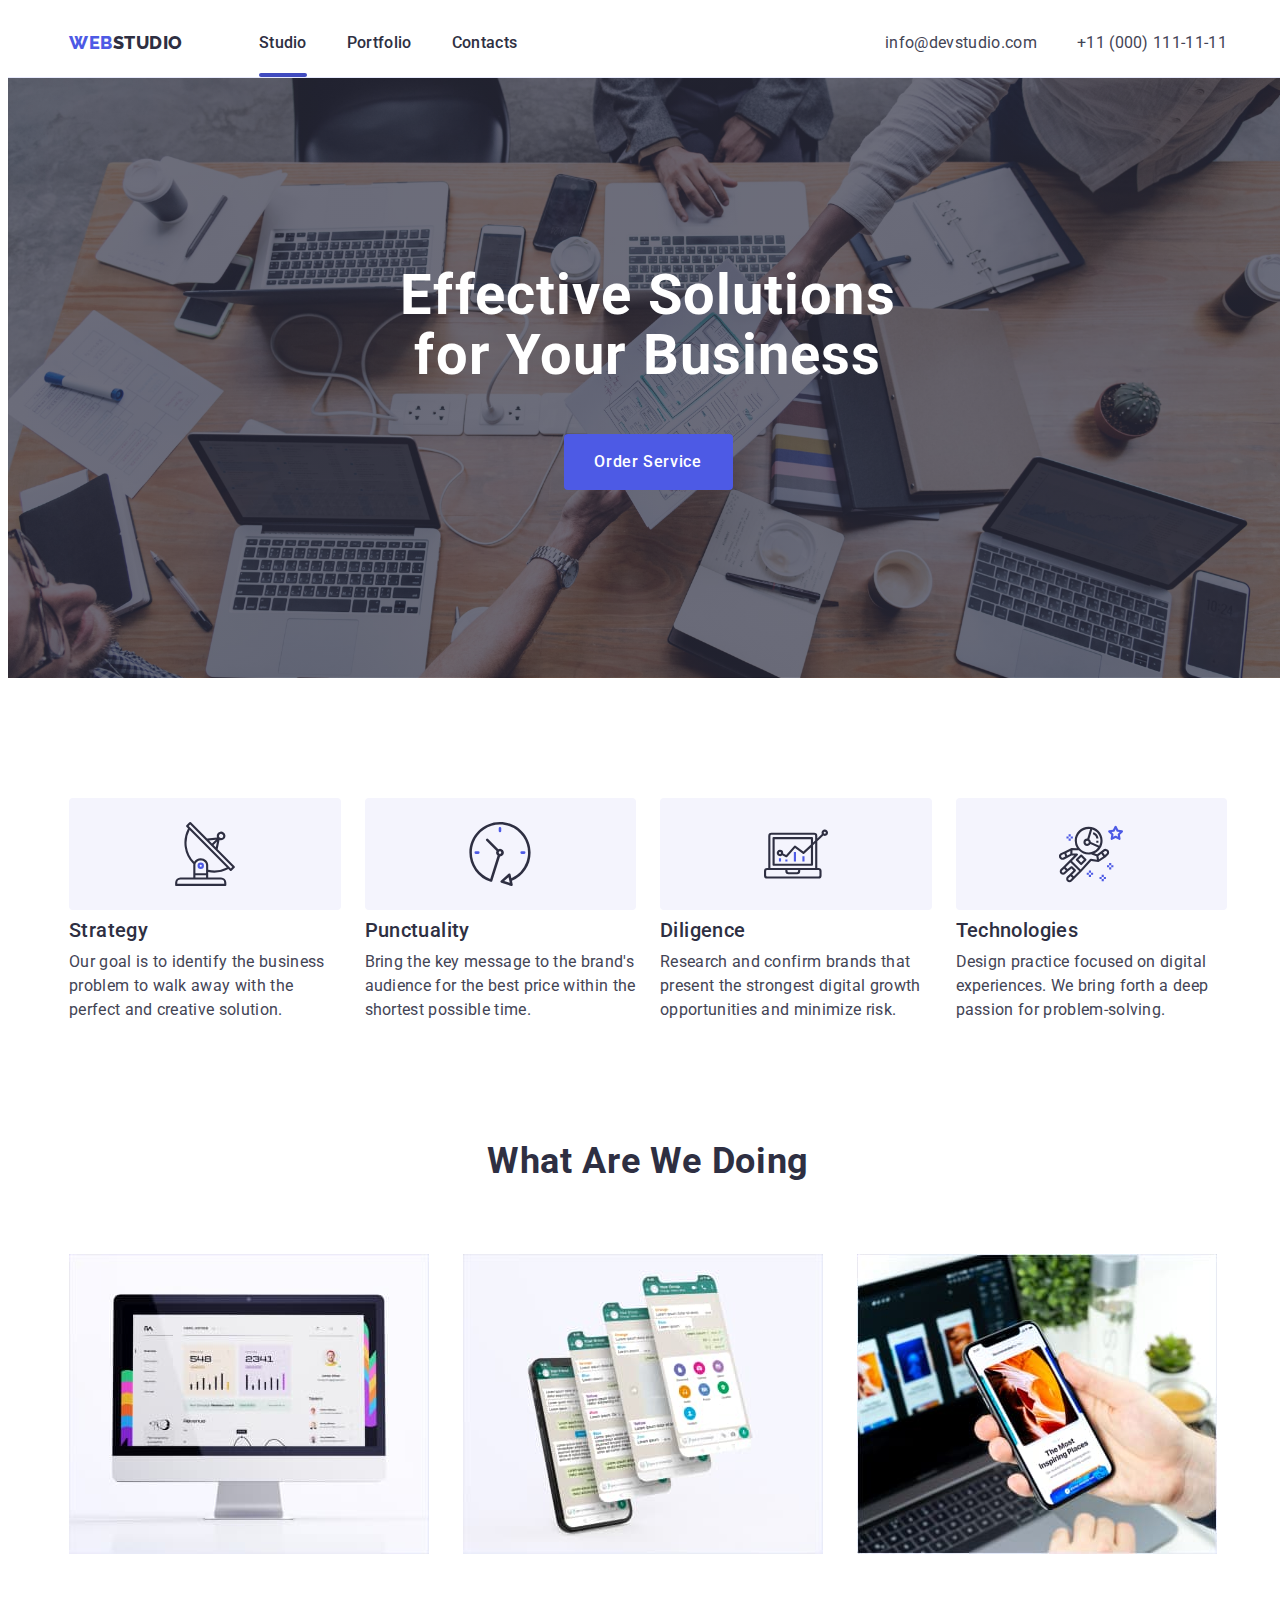
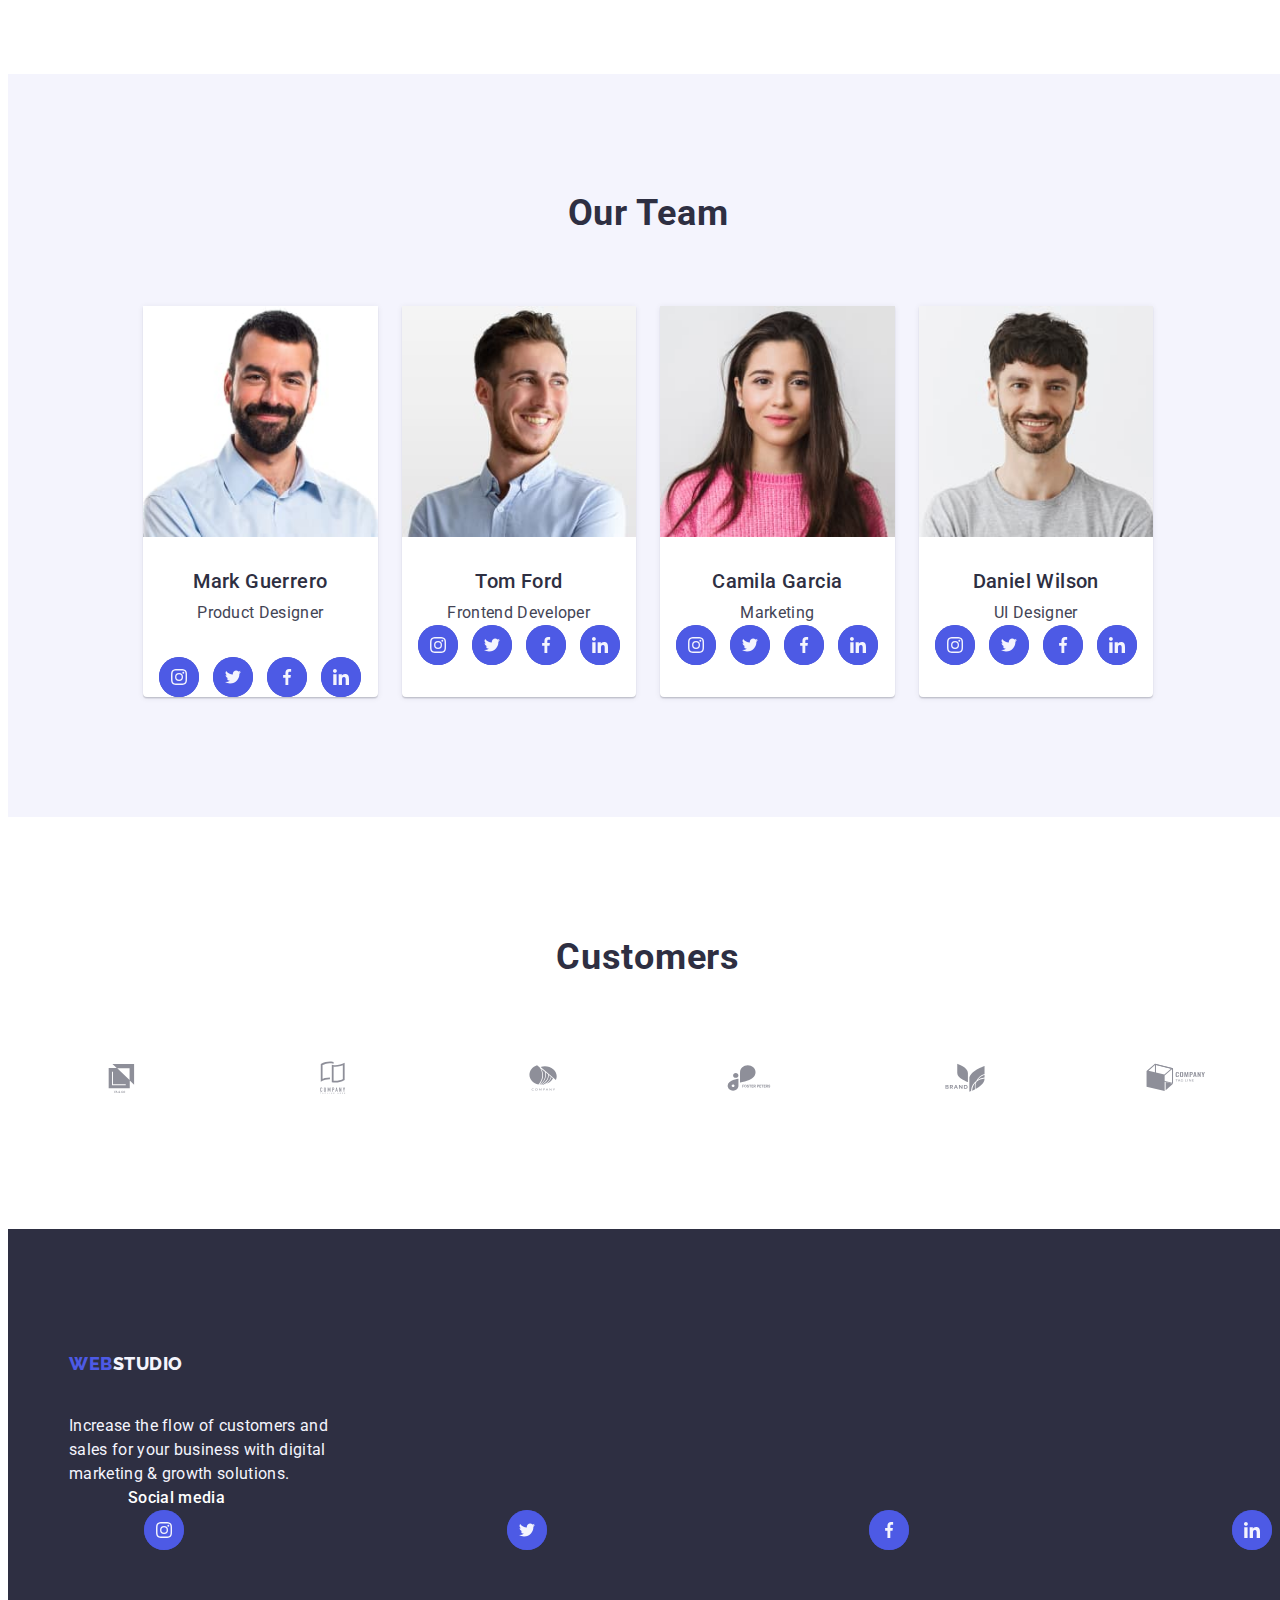
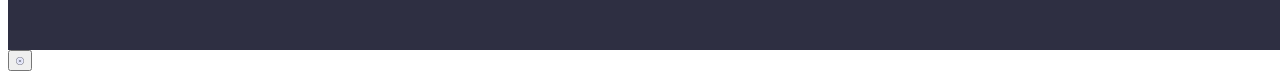
==== commit 0d6e5c63: "риска у меню" ====
--- a/index.html
+++ b/index.html
@@ -31,7 +31,7 @@
 
           <ul class="list hedder-menu">
             <li class="list-item">
-              <a href="./index.html" class="nav-link link">Studio</a>
+              <a href="./index.html" class="nav-link current link">Studio</a>
             </li>
             <li class="list-item">
               <a href="./portfolio.html" class="nav-link link">Portfolio</a>
--- a/css/styles.css
+++ b/css/styles.css
@@ -103,18 +103,19 @@
 }
 .current {
     color: #404bbf;
+    position: relative;
 }
 
 .current::after {
     position: absolute;
     bottom: -1px;
     left: 0;
-    display: block;
     height: 4px;
     width: 100%;
     content: '';
     border-radius: 2px;
     background-color: #404bbf;
+    display: block;
   }
 .nav-link {
     color: #2e2f42;
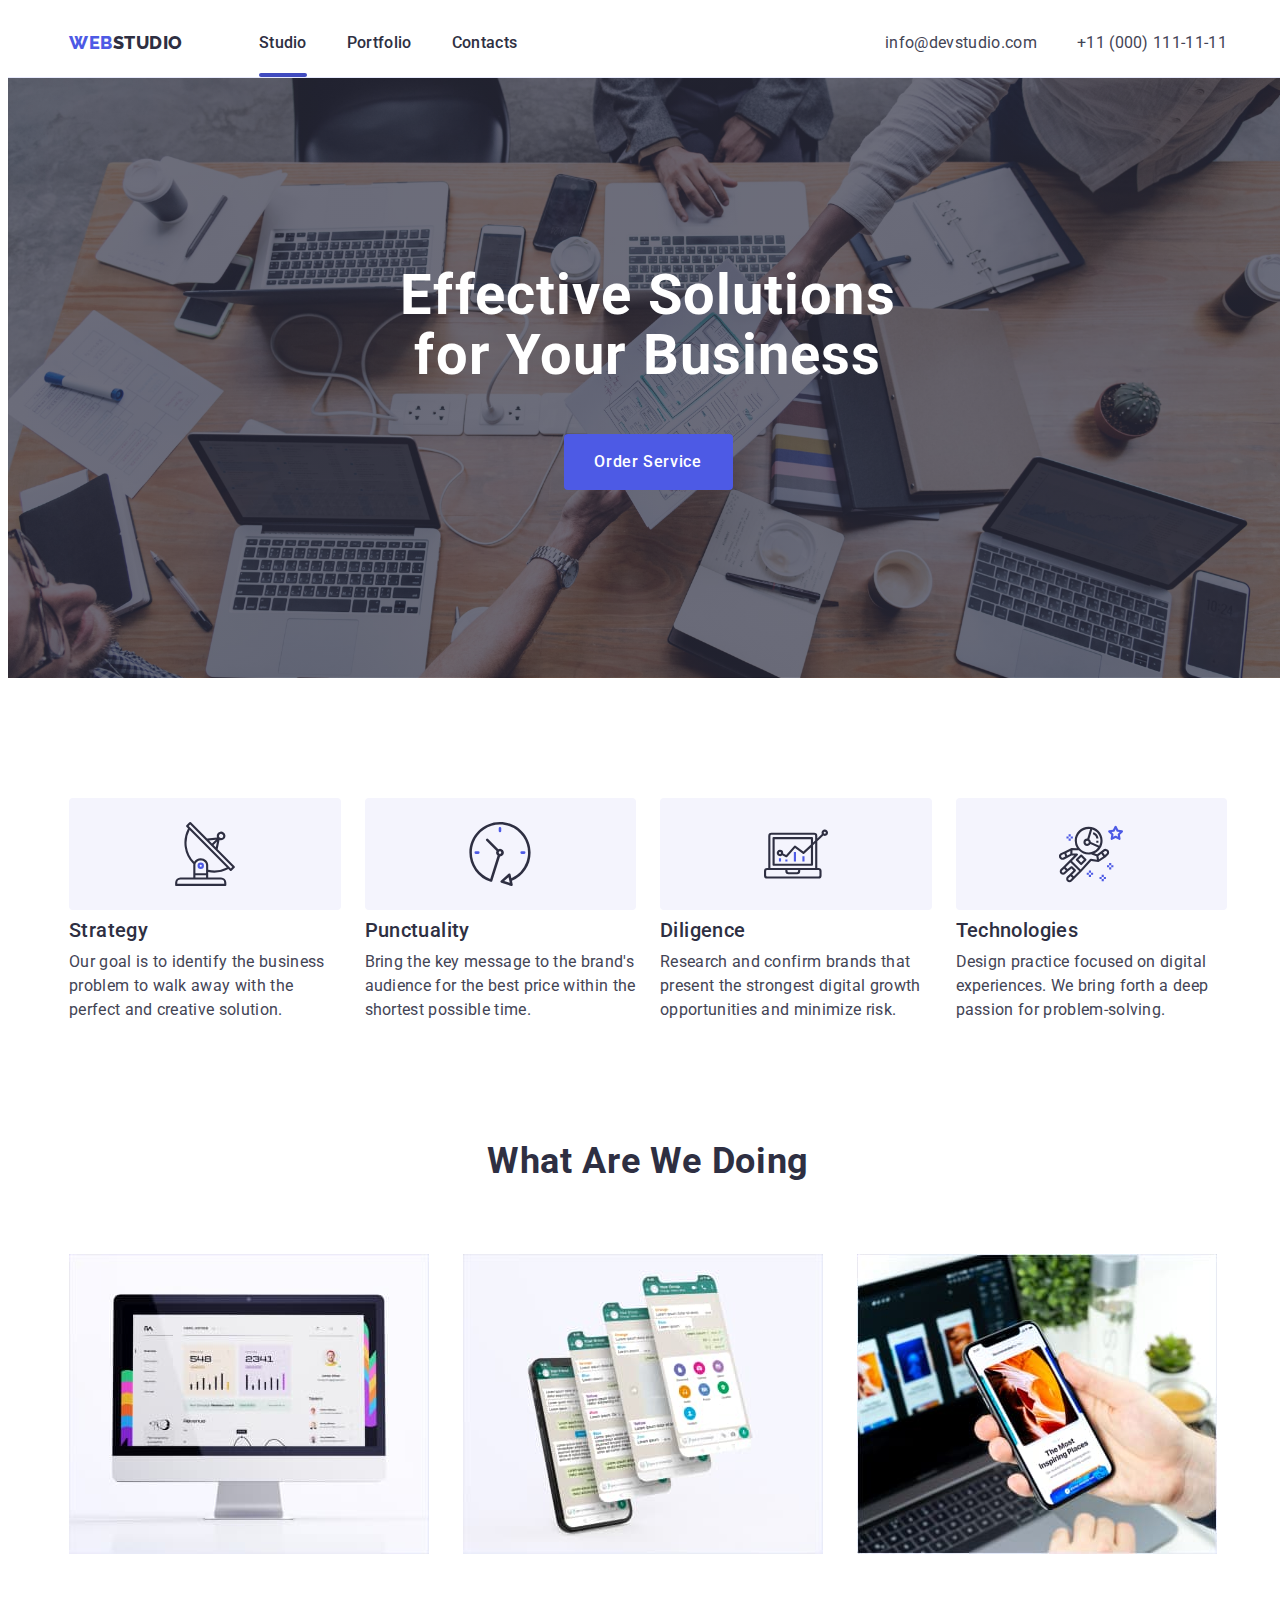
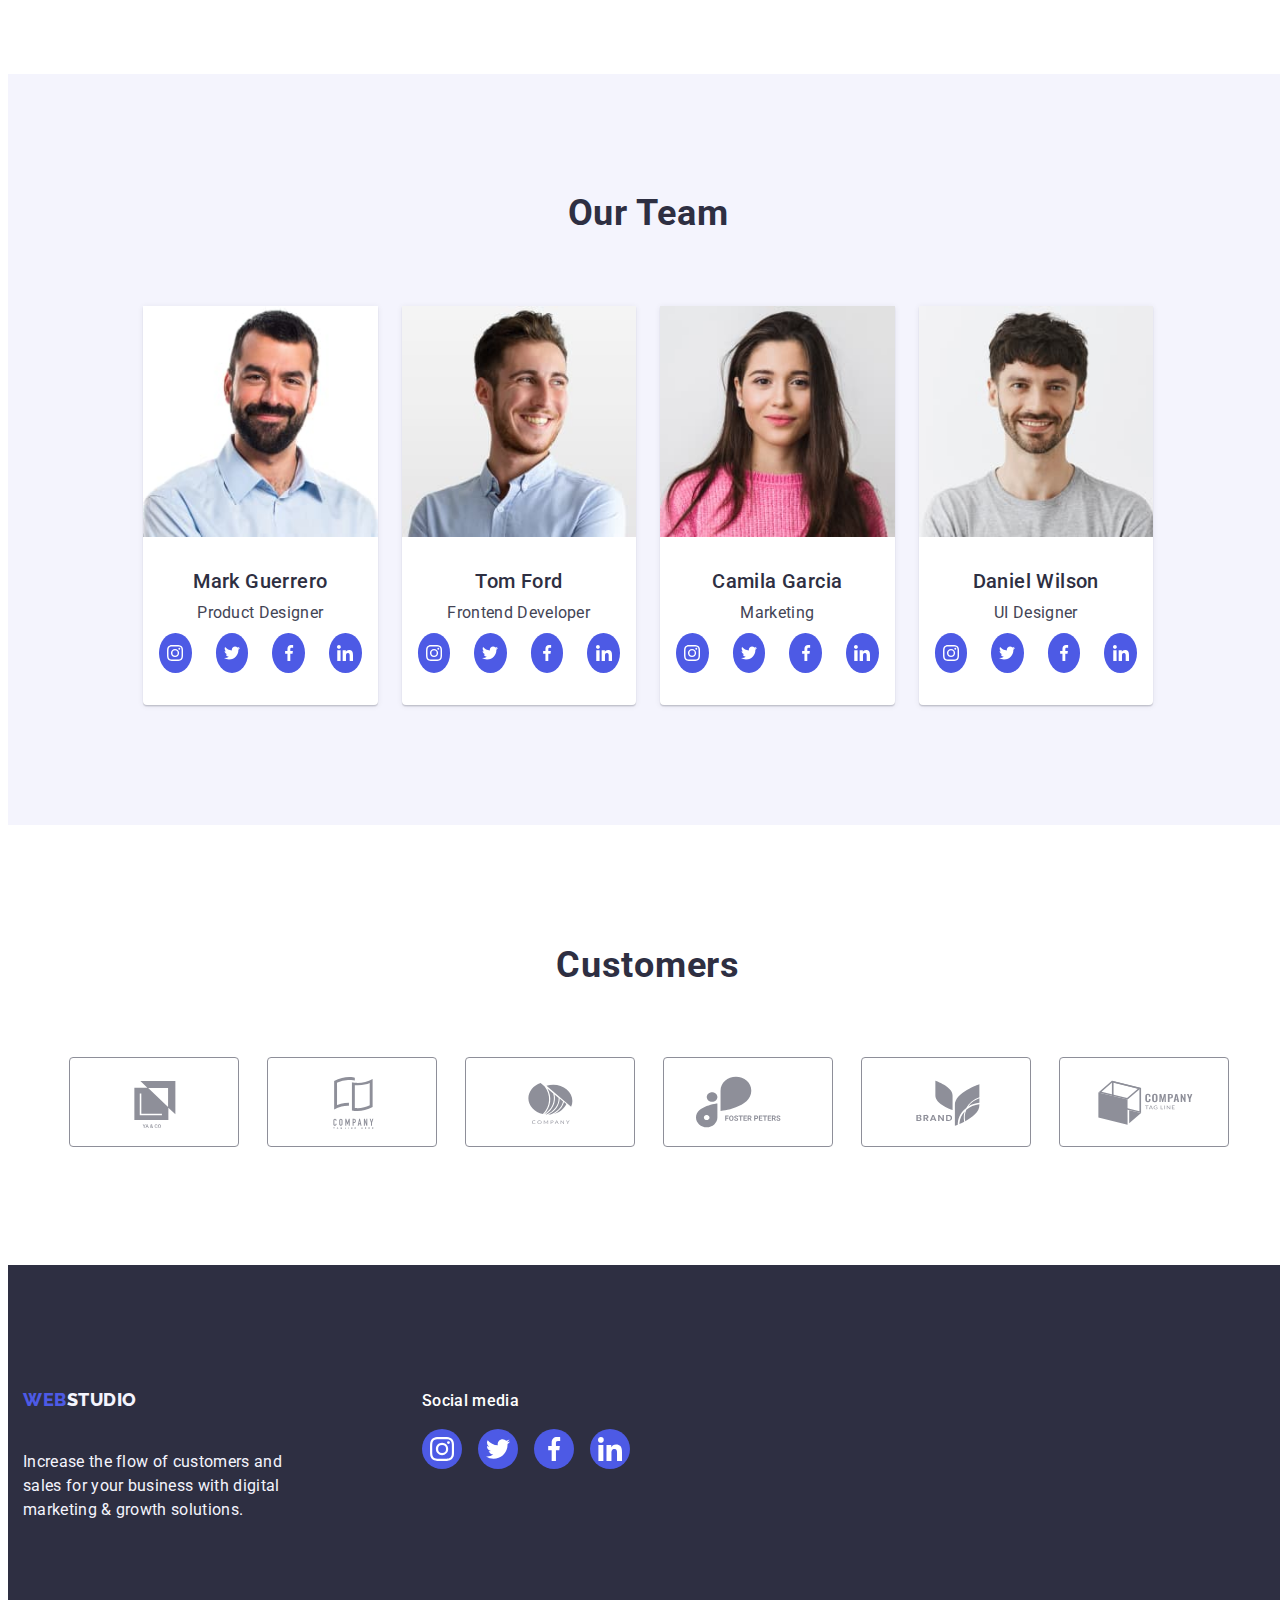
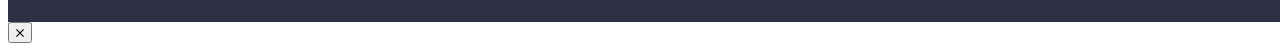
==== commit aafee81b: "changes" ====
--- a/index.html
+++ b/index.html
@@ -65,7 +65,9 @@
       <section class="custom-section">
         <div class="container">
           <h1 class="hero-text">Effective Solutions for Your Business</h1>
-          <button type="button" class="hero-button" data-modal-open>Order Service</button>
+          <button type="button" class="hero-button" data-modal-open>
+            Order Service
+          </button>
         </div>
       </section>
 
@@ -89,7 +91,7 @@
             <li class="section-two-list-order">
               <div class="features__icon-thumb">
                 <svg class="features__icon" width="64" height="64">
-                  <use href="./images/icons.svg#icon-clock-1"></use>
+                  <use href="./images/icons.svg#icon-clock-2"></use>
                 </svg>
               </div>
               <h3 class="section-two-title">Punctuality</h3>
@@ -101,7 +103,7 @@
             <li class="section-two-list-order">
               <div class="features__icon-thumb">
                 <svg class="features__icon" width="64" height="64">
-                  <use href="./images/icons.svg#icon-diagram-1"></use>
+                  <use href="./images/icons.svg#icon-diagram-3"></use>
                 </svg>
               </div>
               <h3 class="section-two-title">Diligence</h3>
@@ -113,7 +115,7 @@
             <li class="section-two-list-order">
               <div class="features__icon-thumb">
                 <svg class="features__icon" width="64" height="64">
-                  <use href="./images/icons.svg#icon-astronaut-1"></use>
+                  <use href="./images/icons.svg#icon-astronaut-4"></use>
                 </svg>
               </div>
               <h3 class="section-two-title">Technologies</h3>
@@ -176,37 +178,58 @@
               <div class="team-name">
                 <h3 class="our-team-name">Mark Guerrero</h3>
                 <p class="section-two-text our-team-text">Product Designer</p>
-              </div>
-              <ul class="social-links list">
-                <li class="social-links__thumb">
-                  <a href="" class="social-links__link link" target="_blank" rel="noopener noreferrer">
-                    <svg class="social-links__icon" width="40" height="40">
-                      <use href="./images/icons.svg#icon-insta"></use>
-                    </svg>
-                  </a>
-                </li>
-                <li class="social-links__thumb">
-                  <a href="" class="social-links__link link" target="_blank" rel="noopener noreferrer">
-                    <svg class="social-links__icon" width="40" height="40">
-                      <use href="./images/icons.svg#icon-twitter"></use>
-                    </svg>
-                  </a>
-                </li>
-                <li class="social-links__thumb">
-                  <a href="" class="social-links__link link" target="_blank" rel="noopener noreferrer">
-                    <svg class="social-links__icon" width="40" height="40">
-                      <use href="./images/icons.svg#icon-facebook"></use>
-                    </svg>
-                  </a>
-                </li>
-                <li class="social-links__thumb">
-                  <a href="" class="social-links__link link" target="_blank" rel="noopener noreferrer">
-                    <svg class="social-links__icon" width="40" height="40">
-                      <use href="./images/icons.svg#icon-linkedin"></use>
-                    </svg>
-                  </a>
-                </li>
-              </ul>
+
+                <ul class="social-links list">
+                  <li class="social-links__thumb">
+                    <a
+                      href=""
+                      class="social-links__link link"
+                      target="_blank"
+                      rel="noopener noreferrer"
+                    >
+                      <svg class="social-links__icon" width="16" height="16">
+                        <use href="./images/icons.svg#icon-instagram"></use>
+                      </svg>
+                    </a>
+                  </li>
+                  <li class="social-links__thumb">
+                    <a
+                      href=""
+                      class="social-links__link link"
+                      target="_blank"
+                      rel="noopener noreferrer"
+                    >
+                      <svg class="social-links__icon" width="16" height="16">
+                        <use href="./images/icons.svg#icon-twitter"></use>
+                      </svg>
+                    </a>
+                  </li>
+                  <li class="social-links__thumb">
+                    <a
+                      href=""
+                      class="social-links__link link"
+                      target="_blank"
+                      rel="noopener noreferrer"
+                    >
+                      <svg class="social-links__icon" width="16" height="16">
+                        <use href="./images/icons.svg#icon-facebook"></use>
+                      </svg>
+                    </a>
+                  </li>
+                  <li class="social-links__thumb">
+                    <a
+                      href=""
+                      class="social-links__link link"
+                      target="_blank"
+                      rel="noopener noreferrer"
+                    >
+                      <svg class="social-links__icon" width="16" height="16">
+                        <use href="./images/icons.svg#icon-linkedin"></use>
+                      </svg>
+                    </a>
+                  </li>
+                </ul>
+              </div>
             </li>
             <li class="our-team">
               <img
@@ -221,29 +244,49 @@
                 <p class="section-two-text our-team-text">Frontend Developer</p>
                 <ul class="social-links list">
                   <li class="social-links__thumb">
-                    <a href="" class="social-links__link link" target="_blank" rel="noopener noreferrer">
-                      <svg class="social-links__icon" width="40" height="40">
-                        <use href="./images/icons.svg#icon-insta"></use>
-                      </svg>
-                    </a>
-                  </li>
-                  <li class="social-links__thumb">
-                    <a href="" class="social-links__link link" target="_blank" rel="noopener noreferrer">
-                      <svg class="social-links__icon" width="40" height="40">
+                    <a
+                      href=""
+                      class="social-links__link link"
+                      target="_blank"
+                      rel="noopener noreferrer"
+                    >
+                      <svg class="social-links__icon" width="16" height="16">
+                        <use href="./images/icons.svg#icon-instagram"></use>
+                      </svg>
+                    </a>
+                  </li>
+                  <li class="social-links__thumb">
+                    <a
+                      href=""
+                      class="social-links__link link"
+                      target="_blank"
+                      rel="noopener noreferrer"
+                    >
+                      <svg class="social-links__icon" width="16" height="16">
                         <use href="./images/icons.svg#icon-twitter"></use>
                       </svg>
                     </a>
                   </li>
                   <li class="social-links__thumb">
-                    <a href="" class="social-links__link link" target="_blank" rel="noopener noreferrer">
-                      <svg class="social-links__icon" width="40" height="40">
+                    <a
+                      href=""
+                      class="social-links__link link"
+                      target="_blank"
+                      rel="noopener noreferrer"
+                    >
+                      <svg class="social-links__icon" width="16" height="16">
                         <use href="./images/icons.svg#icon-facebook"></use>
                       </svg>
                     </a>
                   </li>
                   <li class="social-links__thumb">
-                    <a href="" class="social-links__link link" target="_blank" rel="noopener noreferrer">
-                      <svg class="social-links__icon" width="40" height="40">
+                    <a
+                      href=""
+                      class="social-links__link link"
+                      target="_blank"
+                      rel="noopener noreferrer"
+                    >
+                      <svg class="social-links__icon" width="16" height="16">
                         <use href="./images/icons.svg#icon-linkedin"></use>
                       </svg>
                     </a>
@@ -262,31 +305,52 @@
               <div class="team-name">
                 <h3 class="our-team-name">Camila Garcia</h3>
                 <p class="section-two-text our-team-text">Marketing</p>
+
                 <ul class="social-links list">
                   <li class="social-links__thumb">
-                    <a href="" class="social-links__link link" target="_blank" rel="noopener noreferrer">
-                      <svg class="social-links__icon" width="40" height="40">
-                        <use href="./images/icons.svg#icon-insta"></use>
-                      </svg>
-                    </a>
-                  </li>
-                  <li class="social-links__thumb">
-                    <a href="" class="social-links__link link" target="_blank" rel="noopener noreferrer">
-                      <svg class="social-links__icon" width="40" height="40">
+                    <a
+                      href=""
+                      class="social-links__link link"
+                      target="_blank"
+                      rel="noopener noreferrer"
+                    >
+                      <svg class="social-links__icon" width="16" height="16">
+                        <use href="./images/icons.svg#icon-instagram"></use>
+                      </svg>
+                    </a>
+                  </li>
+                  <li class="social-links__thumb">
+                    <a
+                      href=""
+                      class="social-links__link link"
+                      target="_blank"
+                      rel="noopener noreferrer"
+                    >
+                      <svg class="social-links__icon" width="16" height="16">
                         <use href="./images/icons.svg#icon-twitter"></use>
                       </svg>
                     </a>
                   </li>
                   <li class="social-links__thumb">
-                    <a href="" class="social-links__link link" target="_blank" rel="noopener noreferrer">
-                      <svg class="social-links__icon" width="40" height="40">
+                    <a
+                      href=""
+                      class="social-links__link link"
+                      target="_blank"
+                      rel="noopener noreferrer"
+                    >
+                      <svg class="social-links__icon" width="16" height="16">
                         <use href="./images/icons.svg#icon-facebook"></use>
                       </svg>
                     </a>
                   </li>
                   <li class="social-links__thumb">
-                    <a href="" class="social-links__link link" target="_blank" rel="noopener noreferrer">
-                      <svg class="social-links__icon" width="40" height="40">
+                    <a
+                      href=""
+                      class="social-links__link link"
+                      target="_blank"
+                      rel="noopener noreferrer"
+                    >
+                      <svg class="social-links__icon" width="16" height="16">
                         <use href="./images/icons.svg#icon-linkedin"></use>
                       </svg>
                     </a>
@@ -307,29 +371,49 @@
                 <p class="section-two-text our-team-text">UI Designer</p>
                 <ul class="social-links list">
                   <li class="social-links__thumb">
-                    <a href="" class="social-links__link link" target="_blank" rel="noopener noreferrer">
-                      <svg class="social-links__icon" width="40" height="40">
-                        <use href="./images/icons.svg#icon-insta"></use>
-                      </svg>
-                    </a>
-                  </li>
-                  <li class="social-links__thumb">
-                    <a href="" class="social-links__link link" target="_blank" rel="noopener noreferrer">
-                      <svg class="social-links__icon" width="40" height="40">
+                    <a
+                      href=""
+                      class="social-links__link link"
+                      target="_blank"
+                      rel="noopener noreferrer"
+                    >
+                      <svg class="social-links__icon" width="16" height="16">
+                        <use href="./images/icons.svg#icon-instagram"></use>
+                      </svg>
+                    </a>
+                  </li>
+                  <li class="social-links__thumb">
+                    <a
+                      href=""
+                      class="social-links__link link"
+                      target="_blank"
+                      rel="noopener noreferrer"
+                    >
+                      <svg class="social-links__icon" width="16" height="16">
                         <use href="./images/icons.svg#icon-twitter"></use>
                       </svg>
                     </a>
                   </li>
                   <li class="social-links__thumb">
-                    <a href="" class="social-links__link link" target="_blank" rel="noopener noreferrer">
-                      <svg class="social-links__icon" width="40" height="40">
+                    <a
+                      href=""
+                      class="social-links__link link"
+                      target="_blank"
+                      rel="noopener noreferrer"
+                    >
+                      <svg class="social-links__icon" width="16" height="16">
                         <use href="./images/icons.svg#icon-facebook"></use>
                       </svg>
                     </a>
                   </li>
                   <li class="social-links__thumb">
-                    <a href="" class="social-links__link link" target="_blank" rel="noopener noreferrer">
-                      <svg class="social-links__icon" width="40" height="40">
+                    <a
+                      href=""
+                      class="social-links__link link"
+                      target="_blank"
+                      rel="noopener noreferrer"
+                    >
+                      <svg class="social-links__icon" width="16" height="16">
                         <use href="./images/icons.svg#icon-linkedin"></use>
                       </svg>
                     </a>
@@ -345,45 +429,45 @@
         <div class="container">
           <h2 class="customers__title">Customers</h2>
           <ul class="customers__list list">
-            <li>
+            <li class="customers-list-item">
               <a href="" class="customers__link">
                 <svg class="customers__icon" width="104" height="56">
-                  <use href="./images/icons.svg#icon-Client-1"></use>
-                </svg>
-              </a>
-            </li>
-            <li>
+                  <use href="./images/icons.svg#icon-cust-1"></use>
+                </svg>
+              </a>
+            </li>
+            <li class="customers-list-item">
               <a href="" class="customers__link">
                 <svg class="customers__icon" width="104" height="56">
-                  <use href="./images/icons.svg#icon-Client-2"></use>
-                </svg>
-              </a>
-            </li>
-            <li>
+                  <use href="./images/icons.svg#icon-cust-2"></use>
+                </svg>
+              </a>
+            </li>
+            <li class="customers-list-item">
               <a href="" class="customers__link">
                 <svg class="customers__icon" width="104" height="56">
-                  <use href="./images/icons.svg#icon-Client-3"></use>
-                </svg>
-              </a>
-            </li>
-            <li>
+                  <use href="./images/icons.svg#icon-cust-3"></use>
+                </svg>
+              </a>
+            </li>
+            <li class="customers-list-item">
               <a href="" class="customers__link">
                 <svg class="customers__icon" width="104" height="56">
-                  <use href="./images/icons.svg#icon-Client-4"></use>
-                </svg>
-              </a>
-            </li>
-            <li>
+                  <use href="./images/icons.svg#icon-cust-4"></use>
+                </svg>
+              </a>
+            </li>
+            <li class="customers-list-item">
               <a href="" class="customers__link">
                 <svg class="customers__icon" width="104" height="56">
-                  <use href="./images/icons.svg#icon-Client-5"></use>
-                </svg>
-              </a>
-            </li>
-            <li>
+                  <use href="./images/icons.svg#icon-cust-5"></use>
+                </svg>
+              </a>
+            </li>
+            <li class="customers-list-item">
               <a href="" class="customers__link">
                 <svg class="customers__icon" width="104" height="56">
-                  <use href="./images/icons.svg#icon-Client-6"></use>
+                  <use href="./images/icons.svg#icon-cust-6"></use>
                 </svg>
               </a>
             </li>
@@ -394,52 +478,73 @@
 
     <!-- footer -->
     <footer class="footer">
-      <div class="container">
-        <a
-          href="/"
-          class="logo-footer logo-link link"
-          style="display: inline-block"
-          >Web<span class="link-footer">Studio</span></a
-        >
-        <p class="text-footer">
-          Increase the flow of customers and sales for your business with
-          digital marketing & growth solutions.
-        </p>
+      <div class="main-footer">
+        <div class="container container-footer">
+          <a
+            href="/"
+            class="logo-footer logo-link-footer link"
+            style="display: inline-block"
+            >Web<span class="link-footer">Studio</span></a
+          >
+          <p class="text-footer">
+            Increase the flow of customers and sales for your business with
+            digital marketing & growth solutions.
+          </p>
+        </div>
+        <div class="footer__social">
+          <p class="footer__social-title">Social media</p>
+          <ul class="footer-social-list list">
+            <li class="footer-social-item">
+              <a
+                href=""
+                class="footer-socials-link link"
+                target="_blank"
+                rel="noopener noreferrer"
+              >
+                <svg class="social-links__icon" width="24" height="24">
+                  <use href="./images/icons.svg#icon-instagram"></use>
+                </svg>
+              </a>
+            </li>
+            <li class="footer-social-item">
+              <a
+                href=""
+                class="footer-socials-link link"
+                target="_blank"
+                rel="noopener noreferrer"
+              >
+                <svg class="social-links__icon" width="24" height="24">
+                  <use href="./images/icons.svg#icon-twitter"></use>
+                </svg>
+              </a>
+            </li>
+            <li class="footer-social-item">
+              <a
+                href=""
+                class="footer-socials-link link"
+                target="_blank"
+                rel="noopener noreferrer"
+              >
+                <svg class="social-links__icon" width="24" height="24">
+                  <use href="./images/icons.svg#icon-facebook"></use>
+                </svg>
+              </a>
+            </li>
+            <li class="footer-social-item">
+              <a
+                href=""
+                class="footer-socials-link link"
+                target="_blank"
+                rel="noopener noreferrer"
+              >
+                <svg class="social-links__icon" width="24" height="24">
+                  <use href="./images/icons.svg#icon-linkedin"></use>
+                </svg>
+              </a>
+            </li>
+          </ul>
+        </div>
       </div>
-    </div>
-    <div class="footer__social">
-      <p class="footer__social-title">Social media</p>
-      <ul class="social-links list">
-        <li class="social-links__thumb">
-          <a href="" class="social-links__link link" target="_blank" rel="noopener noreferrer">
-            <svg class="social-links__icon" width="40" height="40">
-              <use href="./images/icons.svg#icon-insta"></use>
-            </svg>
-          </a>
-        </li>
-        <li class="social-links__thumb">
-          <a href="" class="social-links__link link" target="_blank" rel="noopener noreferrer">
-            <svg class="social-links__icon" width="40" height="40">
-              <use href="./images/icons.svg#icon-twitter"></use>
-            </svg>
-          </a>
-        </li>
-        <li class="social-links__thumb">
-          <a href="" class="social-links__link link" target="_blank" rel="noopener noreferrer">
-            <svg class="social-links__icon" width="40" height="40">
-              <use href="./images/icons.svg#icon-facebook"></use>
-            </svg>
-          </a>
-        </li>
-        <li class="social-links__thumb">
-          <a href="" class="social-links__link link" target="_blank" rel="noopener noreferrer">
-            <svg class="social-links__icon" width="40" height="40">
-              <use href="./images/icons.svg#icon-linkedin"></use>
-            </svg>
-          </a>
-        </li>
-      </ul>
-    </div>
     </footer>
 
     <!-- model -->
--- a/css/styles.css
+++ b/css/styles.css
@@ -313,7 +313,9 @@
 }
 
 .team-name {
-    padding: 32px 0;
+    padding-top: 32px;
+  padding-bottom: 32px;
+  border-radius: 0px 0px 4px 4px;
 }
 .our-team-name {
     font-weight: 500;
@@ -326,22 +328,39 @@
 }
 .our-team-text {
     text-align: center;
+    padding-bottom: 8px;
 }
   .social-links {
-    display: flex;
-    justify-content: space-between;
-    align-items: center;
-    padding: 0 16px;
-  }
-
-  .social-links__link {
     display: flex;
     justify-content: center;
     align-items: center;
+    gap: 24px;
+    margin-left: 16px;
+    margin-right: 16px;
+  }
+.social-links__thumb {
     width: 40px;
-    height: 40px;
-    border-radius: 50%;
-    background-color: #404BBF;
+  height: 40px;
+}
+  .social-links__link {
+    display: flex;
+  align-items: center;
+  justify-content: center;
+  position: relative;
+  width: 100%;
+  height: 100%;
+  background-color: #4d5ae5;
+  border-radius: 50%;
+  cursor: pointer;
+  transition: background-color 250ms cubic-bezier(0.4, 0, 0.2, 1);
+  }
+
+  .social-links__icon {
+    position: absolute;
+  top: 50%;
+  left: 50%;
+  transform: translate(-50%, -50%);
+  fill: white;
   }
 
   /* section 5 */
@@ -367,6 +386,10 @@
     gap: 24px;
 }
 
+.customers-list-item {
+    width: 168px;
+  height: 88px;
+}
 .customers__item {
     flex-grow: 1;
     padding: 16px 0;
@@ -374,17 +397,59 @@
     border-radius: 4px;
     text-align: center;
   }
+
+  .customers__link {
+    display: flex;
+  align-items: center;
+  justify-content: center;
+  color: #8e8f99;
+  position: relative;
+  width: 100%;
+  height: 100%;
+  border-radius: 4px;
+  border: 1px solid #8e8f99;
+  transition: border-color 250ms cubic-bezier(0.4, 0, 0.2, 1),
+    color 250ms cubic-bezier(0.4, 0, 0.2, 1);
+  cursor: pointer;
+  }
+
+  .customers__icon {
+    fill: currentColor;
+  }
+  .customers__link:hover,
+  .customers__linkk:focus,
+  .customers__link:active {
+    color: #404bbf;
+    border: 1px solid #404bbf;
+  }
+  
 /* footer */
 .footer {
     background: var(--navyblue, #2E2F42);
     padding: 100px 0;
 }
-
+.container-footer {
+    margin-left: 0;
+    margin-right: 120px;
+}
+.main-footer {
+    display: flex;
+    align-items: baseline;
+}
 .logo-footer {
     display: inline-block;
     margin-bottom: 16px;
 }
-
+.logo-link-footer {
+    padding: 24px 0;
+    font-family: Raleway, sans-serif;
+    color: var(--iris, #4d5ae5);
+    font-size: 18px;
+    font-weight: 800;
+    line-height: 1.17;
+    letter-spacing: 0.54px;
+    text-transform: uppercase;
+}
 .link-footer {
     color: var(--cloud, #F4F4FD);
     font-family: Raleway;
@@ -405,17 +470,40 @@
     max-width: 264px;
 }
 
-.footer__social {
-    margin-left: 120px;
-}
-
 .footer__social-title {
-    color: var(--white, #FFF);
-font-size: 16px;
-font-weight: 500;
-line-height: 24px;
-letter-spacing: 0.32px;
-}
+    font-weight: 500;
+    font-size: 16px;
+    line-height: 1.5;
+    letter-spacing: 0.02em;
+    color: white;
+    margin-bottom: 16px;
+}
+
+.footer-social-list {
+    display: flex;
+    gap: 16px;
+}
+
+.footer-social-item {
+    width: 40px;
+    height: 40px;
+}
+  .footer-socials-link {
+    display: flex;
+    position: relative;
+    width: 100%;
+    height: 100%;
+    background-color: #4d5ae5;
+    border-radius: 50%;
+    cursor: pointer;
+    align-items: center;
+    justify-content: center;
+    transition: background-color 250ms cubic-bezier(0.4, 0, 0.2, 1);
+  }
+  .footer-socials-link:hover,
+  .footer-socials-link:focus {
+    background-color: #31d0aa;
+  }
 /* portfolio */
 body.portfolio {
     color: #434455;
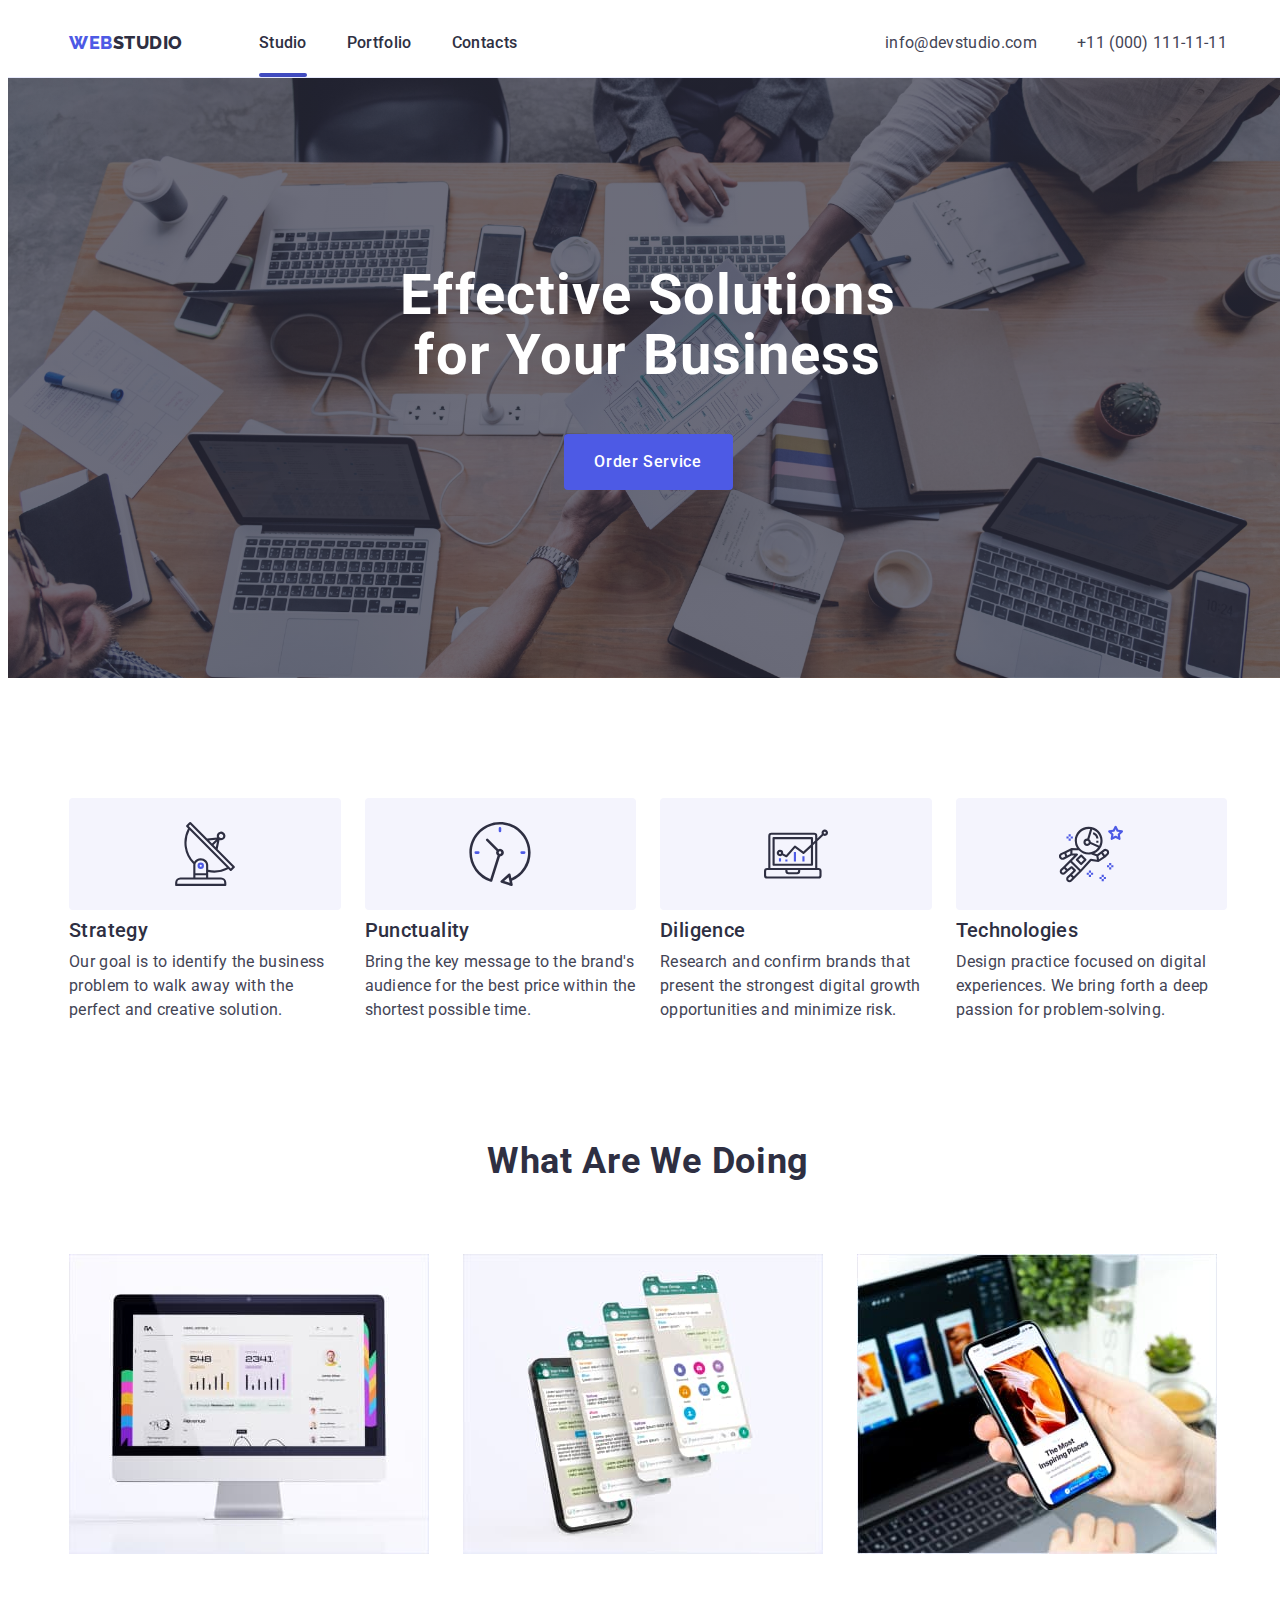
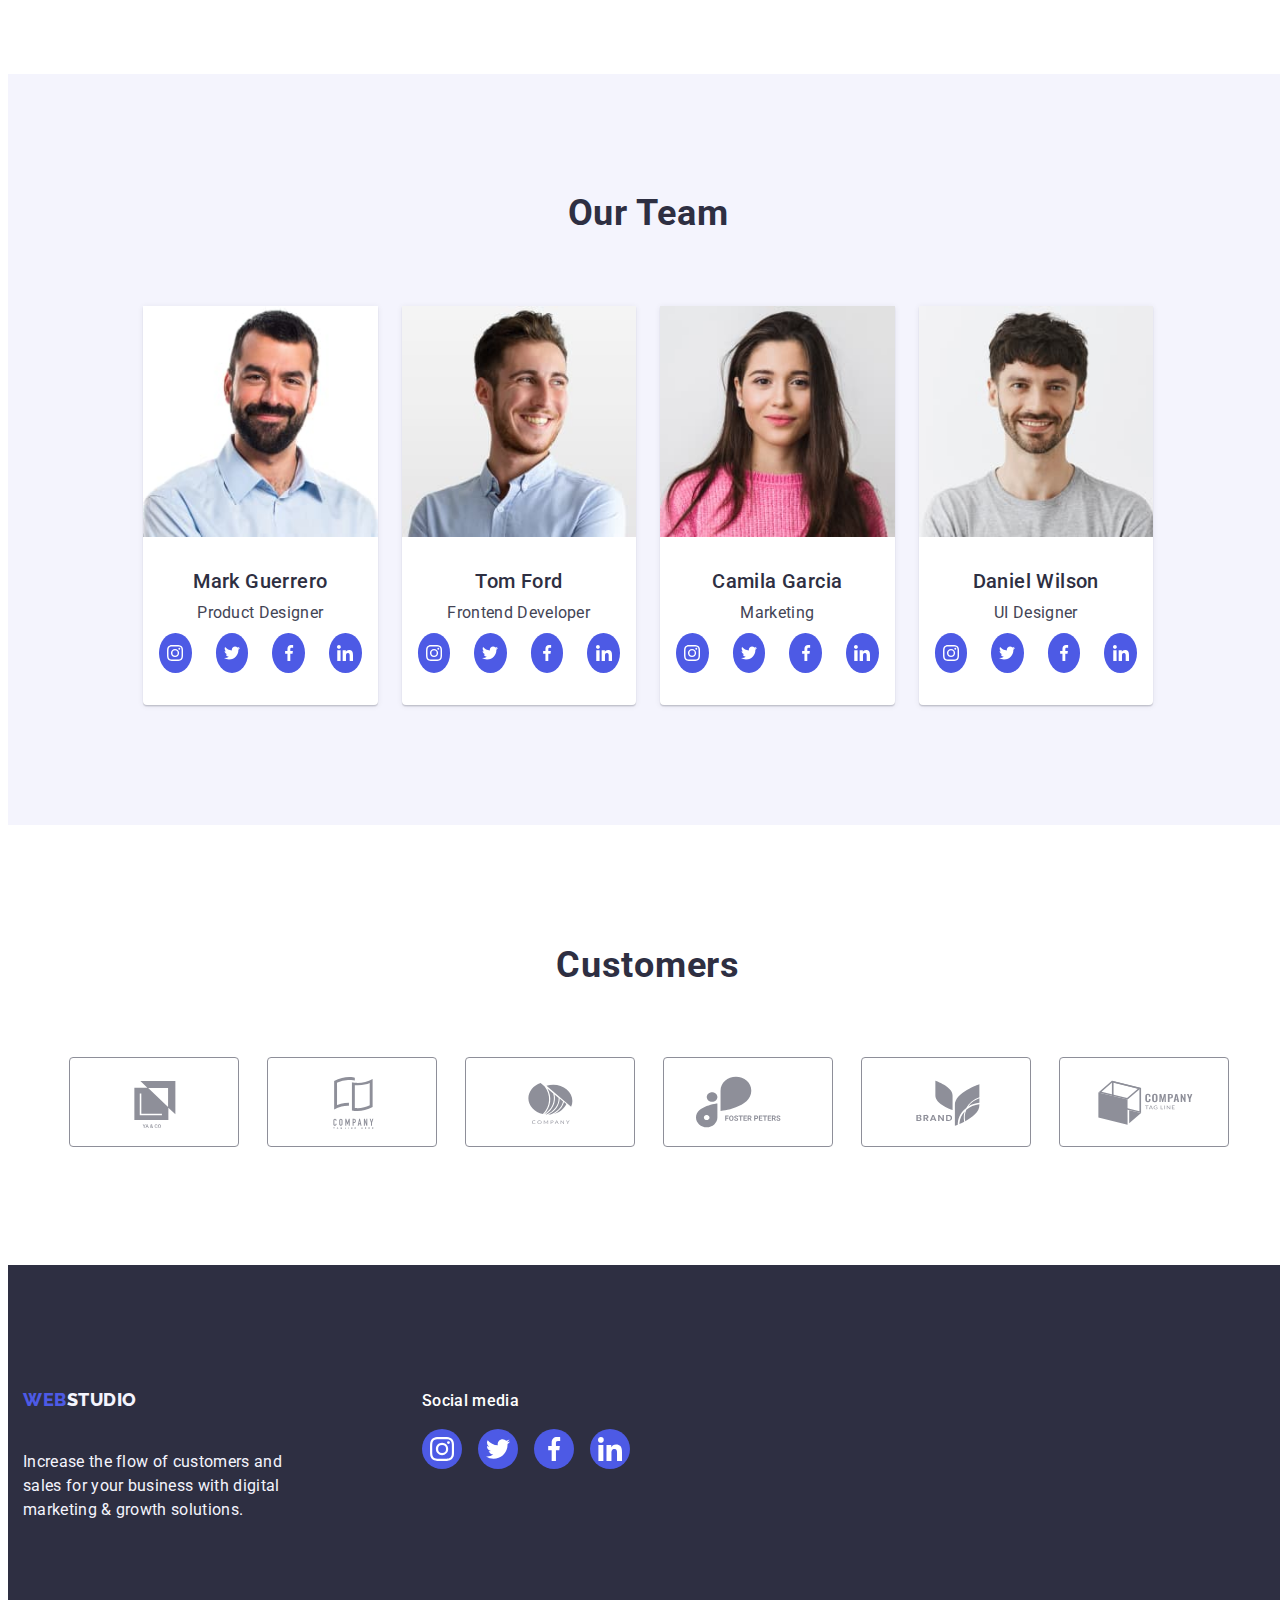
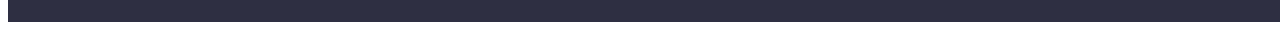
==== commit 88a34d84: "all done" ====
--- a/index.html
+++ b/index.html
@@ -550,8 +550,8 @@
     <!-- model -->
     <div class="backdrop is-hidden" data-modal>
       <div class="modal">
-        <button type="button" class="modal__button-close" data-modal-close>
-          <svg class="modal__close-icon" width="8" height="8">
+        <button class="modal-button-close" type="button" data-modal-close>
+          <svg class="svg-close" width="8" height="8">
             <use href="./images/icons.svg#icon-close"></use>
           </svg>
         </button>
--- a/css/styles.css
+++ b/css/styles.css
@@ -604,4 +604,74 @@
 
 .portfolio-link:hover .galery__overlay, .portfolio-link:focus .galery__overlay {
     top: 0;
+}
+
+/* modal */
+.backdrop {
+    position: fixed;
+    width: 100%;
+    height: 100%;
+    background: rgba(46, 47, 66, 0.4);
+    top: 0;
+    transition: opacity 250ms cubic-bezier(0.4, 0, 0.2, 1),
+      visibility 250ms cubic-bezier(0.4, 0, 0.2, 1);
+}
+
+.is-hidden {
+    opacity: 0;
+    visibility: hidden;
+    pointer-events: none;
+}
+
+.modal {
+    position: absolute;
+  width: 408px;
+  min-height: 584px;
+  background-color: #fcfcfc;
+  border-radius: 4px;
+  box-shadow: 0px 2px 1px 0px rgba(0, 0, 0, 0.2),
+    0px 1px 3px 0px rgba(0, 0, 0, 0.12), 0px 1px 1px 0px rgba(0, 0, 0, 0.14);
+  top: 50%;
+  left: 50%;
+  transform: translate(-50%, -50%);
+  transition: transform 250ms cubic-bezier(0.4, 0, 0.2, 1);
+}
+.modal-button-close {
+    display: flex;
+  align-items: center;
+  justify-content: center;
+  position: absolute;
+  width: 24px;
+  height: 24px;
+  border-radius: 50%;
+  color: #e7e9fc;
+  stroke-width: 1px;
+  stroke: rgba(0, 0, 0, 0.1);
+  top: 24px;
+  right: 24px;
+  border: none;
+  cursor: pointer;
+  background-color: #e7e9fc;
+  border: 1px solid rgba(0, 0, 0, 0.1);
+  padding: 0;
+  transition: background-color 250ms cubic-bezier(0.4, 0, 0.2, 1),
+    border 250ms cubic-bezier(0.4, 0, 0.2, 1);
+}
+
+.svg-close {
+    position: absolute;
+    fill: #2e2f42;
+    top: 50%;
+    left: 50%;
+    transform: translate(-50%, -50%);
+    transition: fill 250ms cubic-bezier(0.4, 0, 0.2, 1);
+  }
+  .modal-button-close:hover,
+  .modal-button-close:focus {
+    background-color: #404bbf;
+    border: none;
+  }
+  .modal-button-close:hover .svg-close,
+  .modal-button-close:focus .svg-close {
+    fill: white;
 }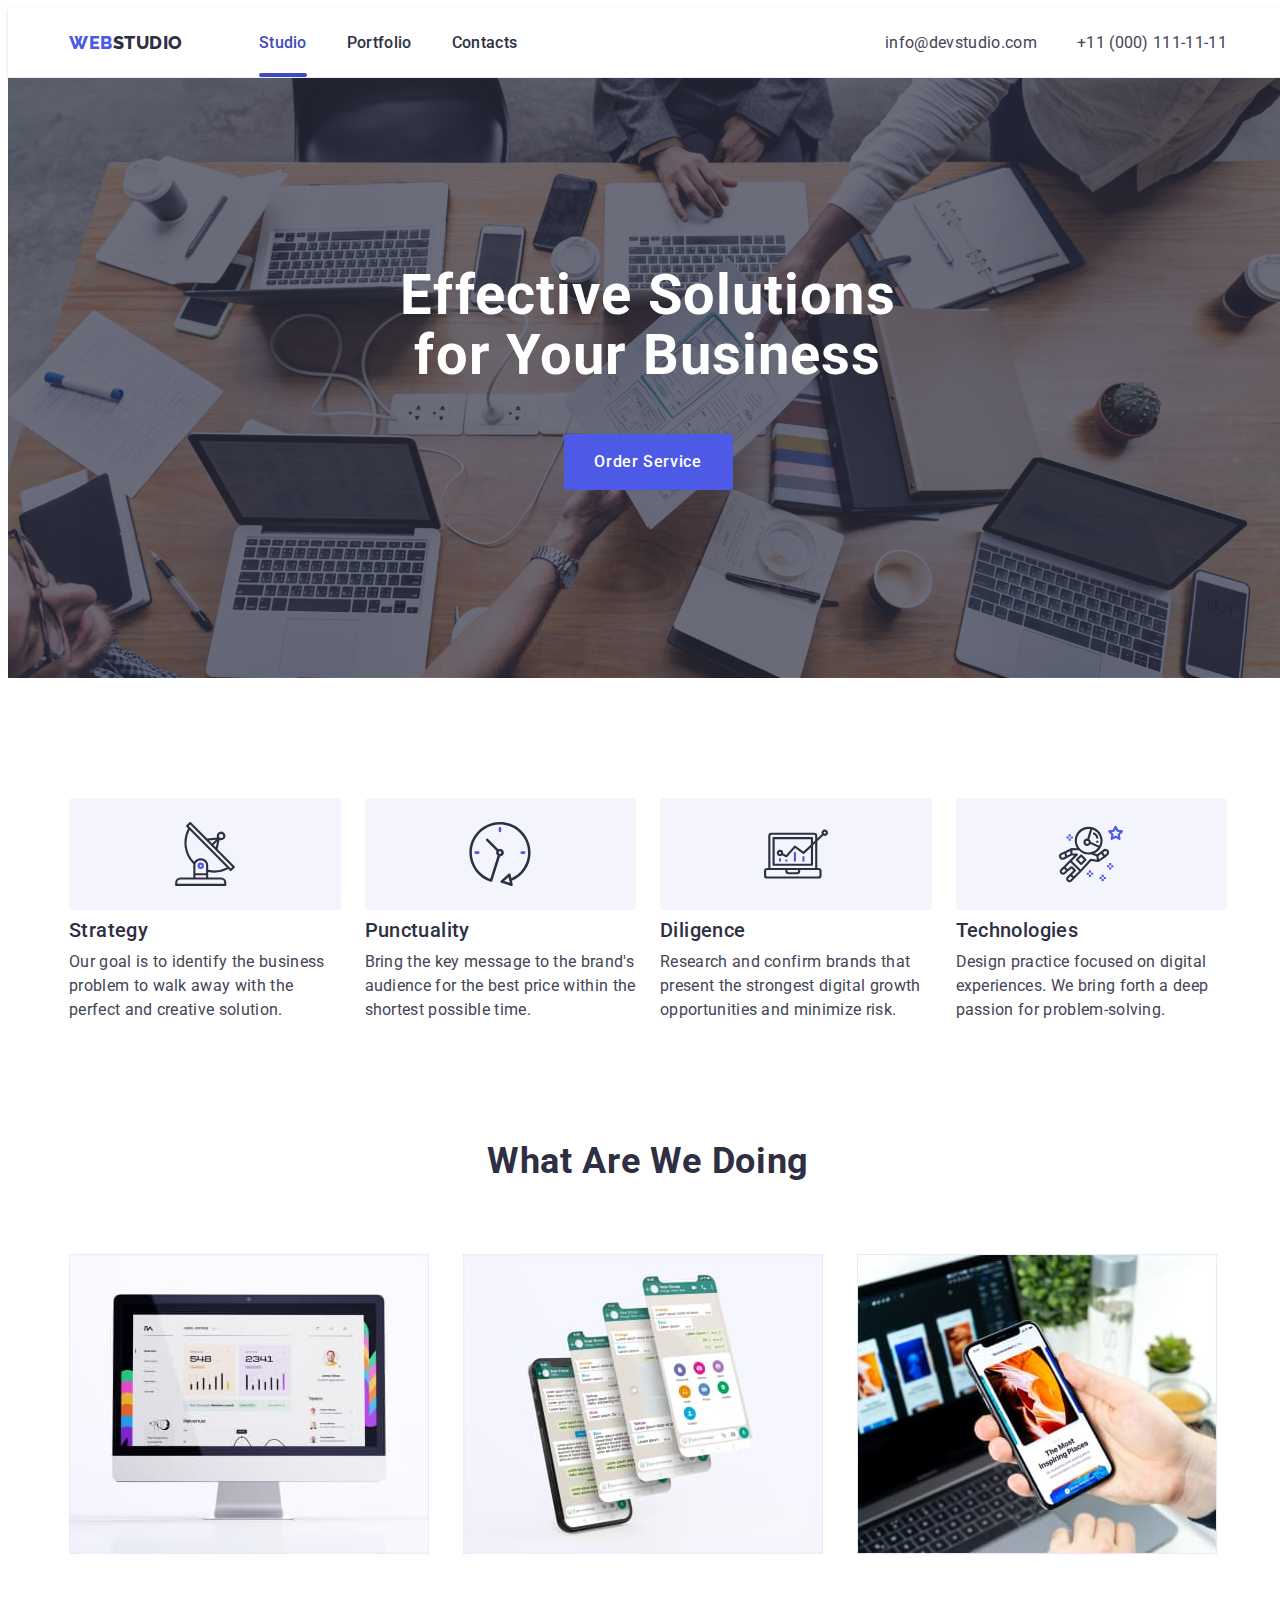
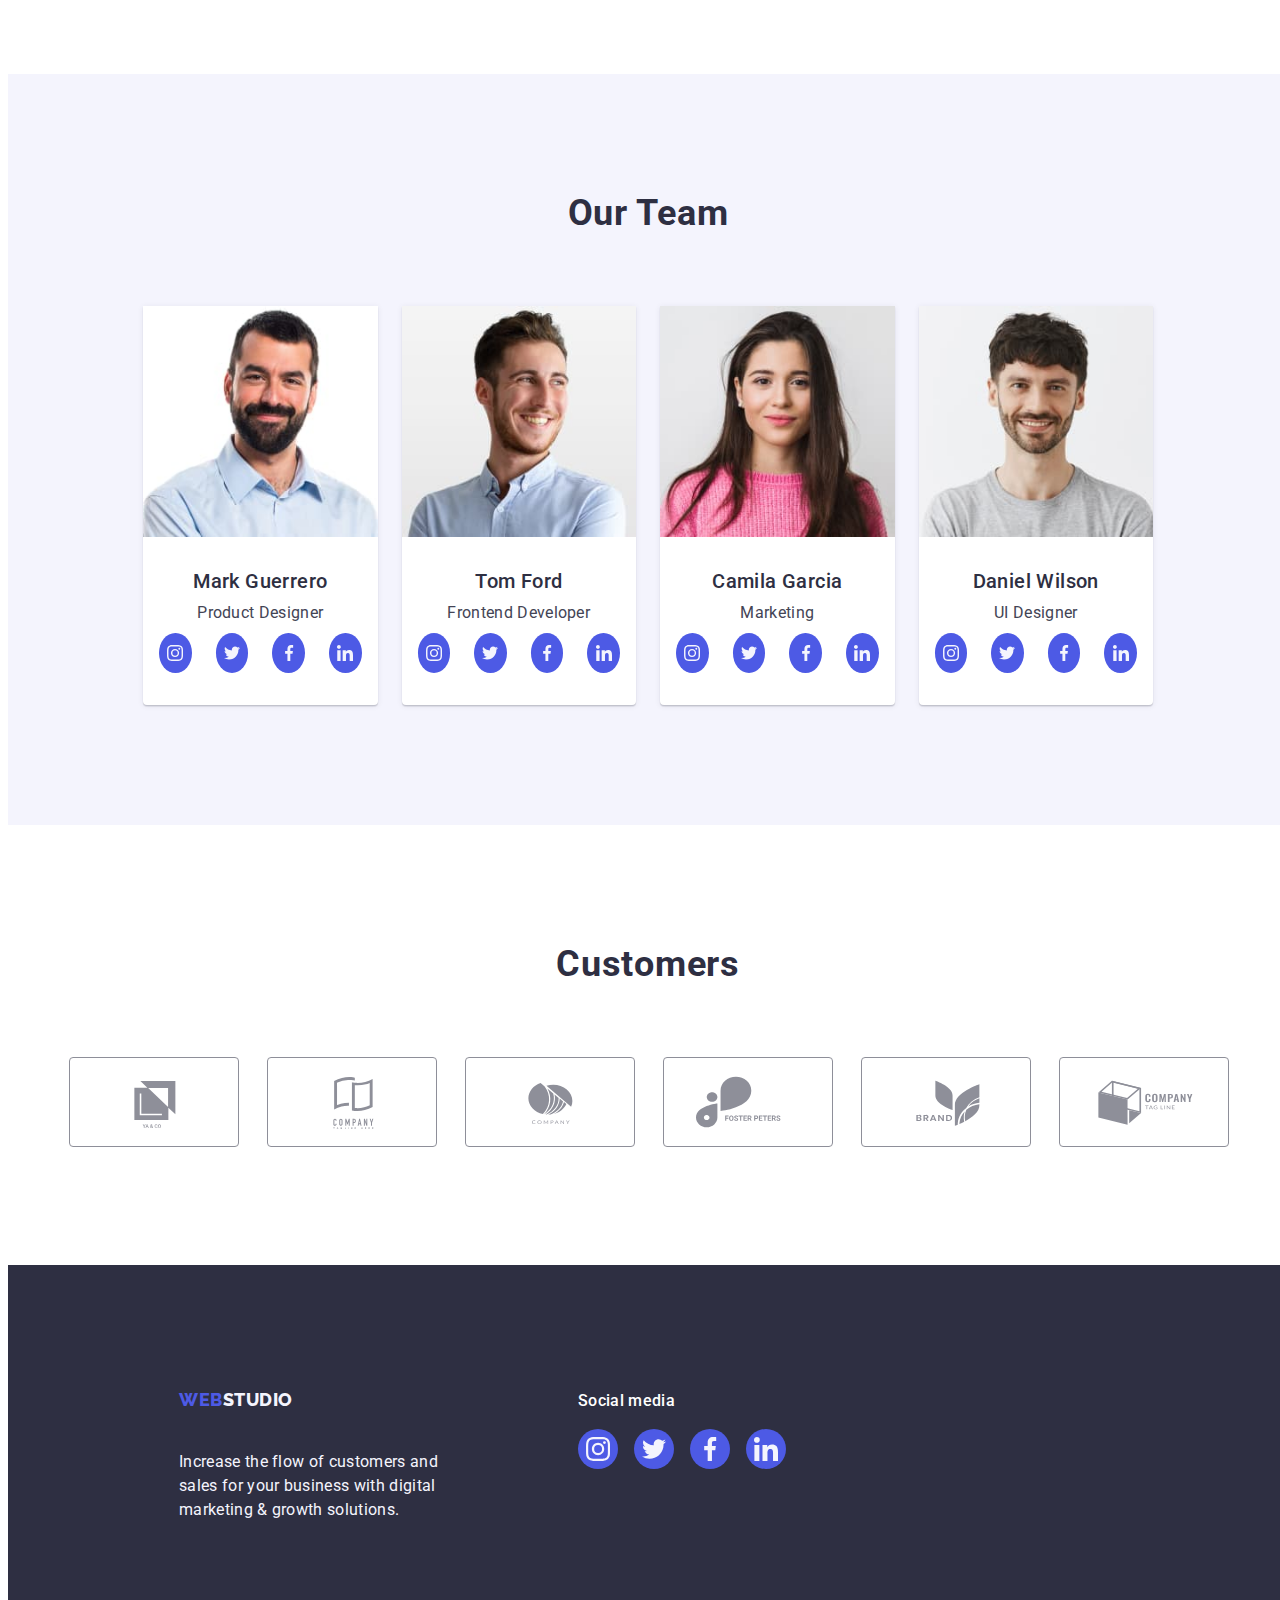
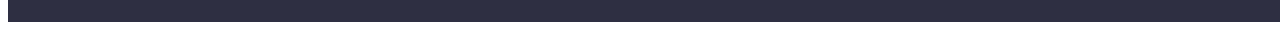
==== commit 74ae6588: "some changes" ====
--- a/index.html
+++ b/index.html
@@ -31,7 +31,7 @@
 
           <ul class="list hedder-menu">
             <li class="list-item">
-              <a href="./index.html" class="nav-link current link">Studio</a>
+              <a href="./index.html" class="nav-link link current">Studio</a>
             </li>
             <li class="list-item">
               <a href="./portfolio.html" class="nav-link link">Portfolio</a>
--- a/css/styles.css
+++ b/css/styles.css
@@ -47,6 +47,9 @@
 
 .headder-top {
     border-bottom: 1px solid #e7e9fc;
+    box-shadow: 0px 2px 1px rgba(46, 47, 66, 0.08), 
+    0px 1px 1px rgba(46, 47, 66, 0.16), 
+    0px 1px 6px rgba(46, 47, 66, 0.08);
 }
 
 .link {
@@ -101,9 +104,22 @@
 .list-item:focus{
     color: #404bbf;
 }
+
+.nav-link {
+    color: #2e2f42;
+    font-weight: 500;
+    font-size: 16px;
+    line-height: 1.5;
+    letter-spacing: 0.02em;
+    transition: color 0.3s ease;
+    padding: 24px 0;
+    transition: color 250ms cubic-bezier(0.4, 0, 0.2, 1);
+}
+
 .current {
+    position: relative;
     color: #404bbf;
-    position: relative;
+    
 }
 
 .current::after {
@@ -117,16 +133,6 @@
     background-color: #404bbf;
     display: block;
   }
-.nav-link {
-    color: #2e2f42;
-    font-weight: 500;
-    font-size: 16px;
-    line-height: 1.5;
-    letter-spacing: 0.02em;
-    transition: color 0.3s ease;
-    padding: 24px 0;
-}
-
 .nav-link:focus {
     color: #404bbf;
 }
@@ -151,6 +157,7 @@
     line-height: 1.5;
     letter-spacing: 0.02em;
     color: #434455;
+    transition: color 250ms cubic-bezier(0.4, 0, 0.2, 1);
 }
 
 .contact-link {
@@ -200,7 +207,7 @@
    margin-top: 48px;
   margin: 0 auto ;
   min-width: 169px;
-
+  transition: background-color 250ms cubic-bezier(0.4, 0, 0.2, 1);
 }
 
 .hero-button:hover {
@@ -349,7 +356,7 @@
   position: relative;
   width: 100%;
   height: 100%;
-  background-color: #4d5ae5;
+  background-color: #4D5AE5;
   border-radius: 50%;
   cursor: pointer;
   transition: background-color 250ms cubic-bezier(0.4, 0, 0.2, 1);
@@ -357,12 +364,18 @@
 
   .social-links__icon {
     position: absolute;
-  top: 50%;
-  left: 50%;
-  transform: translate(-50%, -50%);
-  fill: white;
-  }
-
+    top: 50%;
+    left: 50%;
+    transform: translate(-50%, -50%);
+    fill: #f4f4fd;
+  }
+ .social-links__link:hover {
+    background-color: #404bbf;
+  } 
+  .social-links__link:focus {
+    background-color: #404bbf;
+  }
+  
   /* section 5 */
 .customers {
     padding: 120px 0;
@@ -377,6 +390,7 @@
 line-height: 40px;
 letter-spacing: 0.72px;
 text-transform: capitalize;
+line-height: 1.11;
 }
 
 .customers__list {
@@ -390,15 +404,16 @@
     width: 168px;
   height: 88px;
 }
+
 .customers__item {
-    flex-grow: 1;
-    padding: 16px 0;
-    border: 1px solid #8E8F99;
-    border-radius: 4px;
-    text-align: center;
-  }
-
-  .customers__link {
+     flex-grow: 1;
+     padding: 16px 0;
+     border: 1px solid #8E8F99;
+     border-radius: 4px;
+     text-align: center;
+}
+
+.customers__link {
     display: flex;
   align-items: center;
   justify-content: center;
@@ -413,12 +428,11 @@
   cursor: pointer;
   }
 
-  .customers__icon {
+.customers__icon {
     fill: currentColor;
   }
   .customers__link:hover,
-  .customers__linkk:focus,
-  .customers__link:active {
+  .customers__linkk:focus {
     color: #404bbf;
     border: 1px solid #404bbf;
   }
@@ -428,13 +442,14 @@
     background: var(--navyblue, #2E2F42);
     padding: 100px 0;
 }
+.main-footer {
+    display: flex;
+    align-items: baseline;
+}
 .container-footer {
     margin-left: 0;
     margin-right: 120px;
-}
-.main-footer {
-    display: flex;
-    align-items: baseline;
+    margin-left: 156px;
 }
 .logo-footer {
     display: inline-block;
@@ -500,7 +515,7 @@
     justify-content: center;
     transition: background-color 250ms cubic-bezier(0.4, 0, 0.2, 1);
   }
-  .footer-socials-link:hover,
+.footer-socials-link:hover,
   .footer-socials-link:focus {
     background-color: #31d0aa;
   }
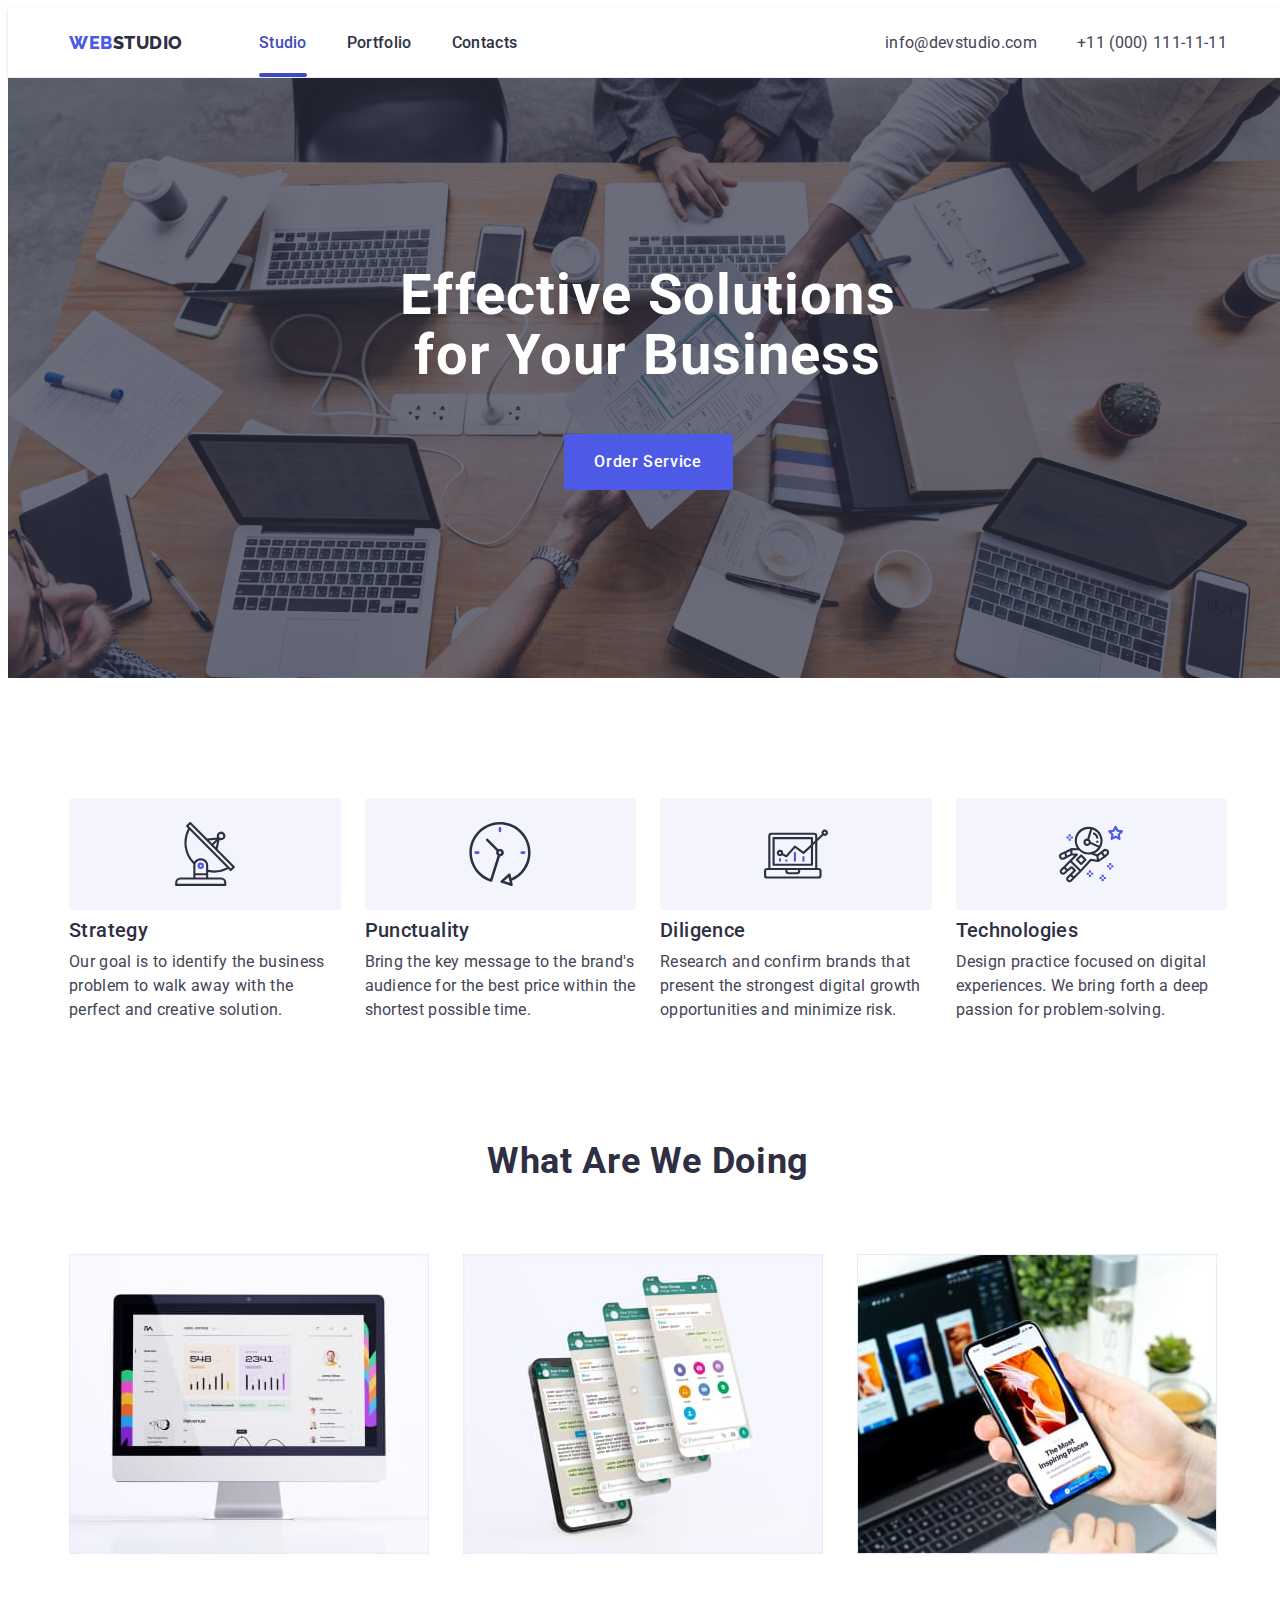
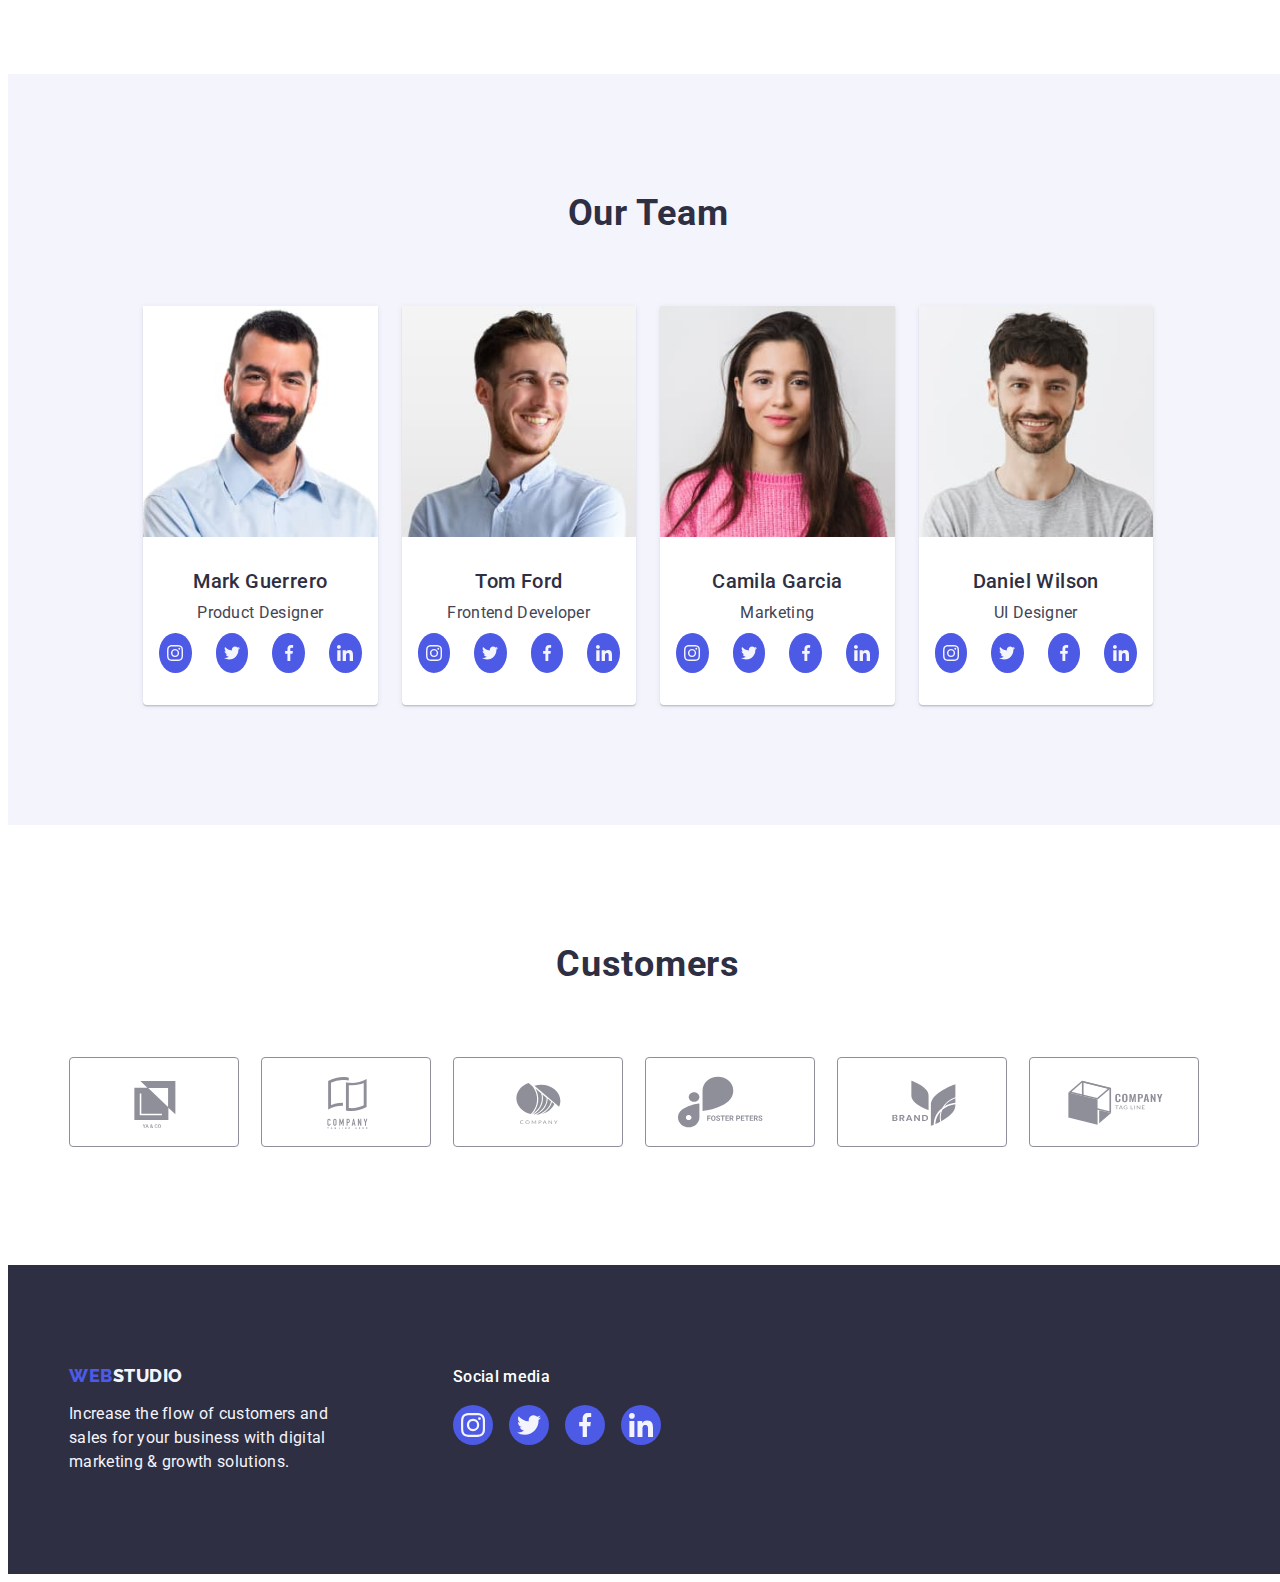
==== commit 974b9963: "some little changes" ====
--- a/index.html
+++ b/index.html
@@ -478,8 +478,8 @@
 
     <!-- footer -->
     <footer class="footer">
-      <div class="main-footer">
-        <div class="container container-footer">
+      <div class="container main-footer">
+        <div class="container-footer">
           <a
             href="/"
             class="logo-footer logo-link-footer link"
--- a/css/styles.css
+++ b/css/styles.css
@@ -6,6 +6,7 @@
     --contact-color: #434455;
     --transition-props: 250ms cubic-bezier(0.4, 0, 0.2, 1);
     --backdrop-bg: rgba(46, 47, 66, 0.40);
+    --pressed-state-color: #404bbf;
 }
 
 body.main {
@@ -170,6 +171,7 @@
 
 /* main */
 .custom-section{
+    margin: 0;
     max-width: 1440px;
     padding: 188px 0;
     background-size: cover;
@@ -395,8 +397,6 @@
 
 .customers__list {
     display: flex;
-    justify-content: space-between;
-    align-items: center;
     gap: 24px;
 }
 
@@ -430,13 +430,14 @@
 
 .customers__icon {
     fill: currentColor;
-  }
-  .customers__link:hover,
-  .customers__linkk:focus {
-    color: #404bbf;
-    border: 1px solid #404bbf;
-  }
-  
+}
+
+.customers__link:hover, 
+.customers__link:focus {
+    color: var(--pressed-state-color);
+    border: 1px solid var(--pressed-state-color);
+}
+
 /* footer */
 .footer {
     background: var(--navyblue, #2E2F42);
@@ -445,18 +446,21 @@
 .main-footer {
     display: flex;
     align-items: baseline;
+    padding-left: 15px;
+    padding-right: 15px;
 }
 .container-footer {
+    margin-right: 120px;
     margin-left: 0;
-    margin-right: 120px;
-    margin-left: 156px;
+    padding-left: 0;
+    padding-right: 0;
+
 }
 .logo-footer {
     display: inline-block;
     margin-bottom: 16px;
 }
 .logo-link-footer {
-    padding: 24px 0;
     font-family: Raleway, sans-serif;
     color: var(--iris, #4d5ae5);
     font-size: 18px;
@@ -548,18 +552,26 @@
     padding: 12px 24px;
     border: 1px solid #e7e9fc;
     border-radius: 4px;
+    transition: color 250ms cubic-bezier(0.4, 0, 0.2, 1),
+    background-color 250ms cubic-bezier(0.4, 0, 0.2, 1),
+     border-color 250ms cubic-bezier(0.4, 0, 0.2, 1),
+     box-shadow 250ms cubic-bezier(0.4, 0, 0.2, 1);
 }
 
 .button-portfolio:hover {
     color: #FFFFFF;
     background-color: #404BBF;
     border: 1px solid transparent;
+    box-shadow: 0px 2px 2px 0px rgba(0, 0, 0, 0.12),
+    0px 2px 1px 0px rgba(0, 0, 0, 0.08), 0px 3px 1px 0px rgba(0, 0, 0, 0.1);
 }
 
 .button-portfolio:focus {
     color: #FFFFFF;
     background-color: #404BBF;
     border: 1px solid transparent;
+    box-shadow: 0px 2px 2px 0px rgba(0, 0, 0, 0.12),
+    0px 2px 1px 0px rgba(0, 0, 0, 0.08), 0px 3px 1px 0px rgba(0, 0, 0, 0.1);
 }
 
 .portfolio-apps {
@@ -574,9 +586,6 @@
     background: white;
 }
 
-.portfolio-apps-list:hover {
-    box-shadow: 0px 2px 1px 0px rgba(46, 47, 66, 0.08), 0px 1px 1px 0px rgba(46, 47, 66, 0.16), 0px 1px 6px 0px rgba(46, 47, 66, 0.08);
-}
 .portfolio-apps-text {
     padding: 32px 16px;
     border: 1px solid #e7e9fc;
@@ -606,20 +615,30 @@
 
 .galery__overlay {
     position: absolute;
-    top: 100%;
-    left: 0px;
+    top: 0;
+    background-color: #4d5ae5;
+    height: 100%;
     padding: 40px 32px;
-    height: 100%;
-    line-height: 1.5;
-    letter-spacing: 0.02em;
-    color: #ffffff;
-    background-color: #404BBF;
-    transition: top var(--transition-props);
-}
-
-.portfolio-link:hover .galery__overlay, .portfolio-link:focus .galery__overlay {
-    top: 0;
-}
+    transform: translateY(100%);
+    transition: transform 250ms cubic-bezier(0.4, 0, 0.2, 1);
+    color: #f4f4fd;;
+    line-height: 1.5;
+    letter-spacing: 0.02em;
+}
+.portfolio-link {
+    display: block;
+    transition: box-shadow 250ms cubic-bezier(0.4, 0, 0.2, 1);
+}
+.portfolio-link:focus, .portfolio-link:hover {
+    box-shadow: 0px 1px 6px rgba(46, 47, 66, 0.08),
+    0px 1px 1px rgba(46, 47, 66, 0.16), 0px 2px 1px rgba(46, 47, 66, 0.08);
+}
+.portfolio-link:hover .galery__overlay {
+    transform: translateY(0);
+  }
+  .portfolio-link:focus .galery__overlay {
+    transform: translateY(0);
+  }
 
 /* modal */
 .backdrop {
